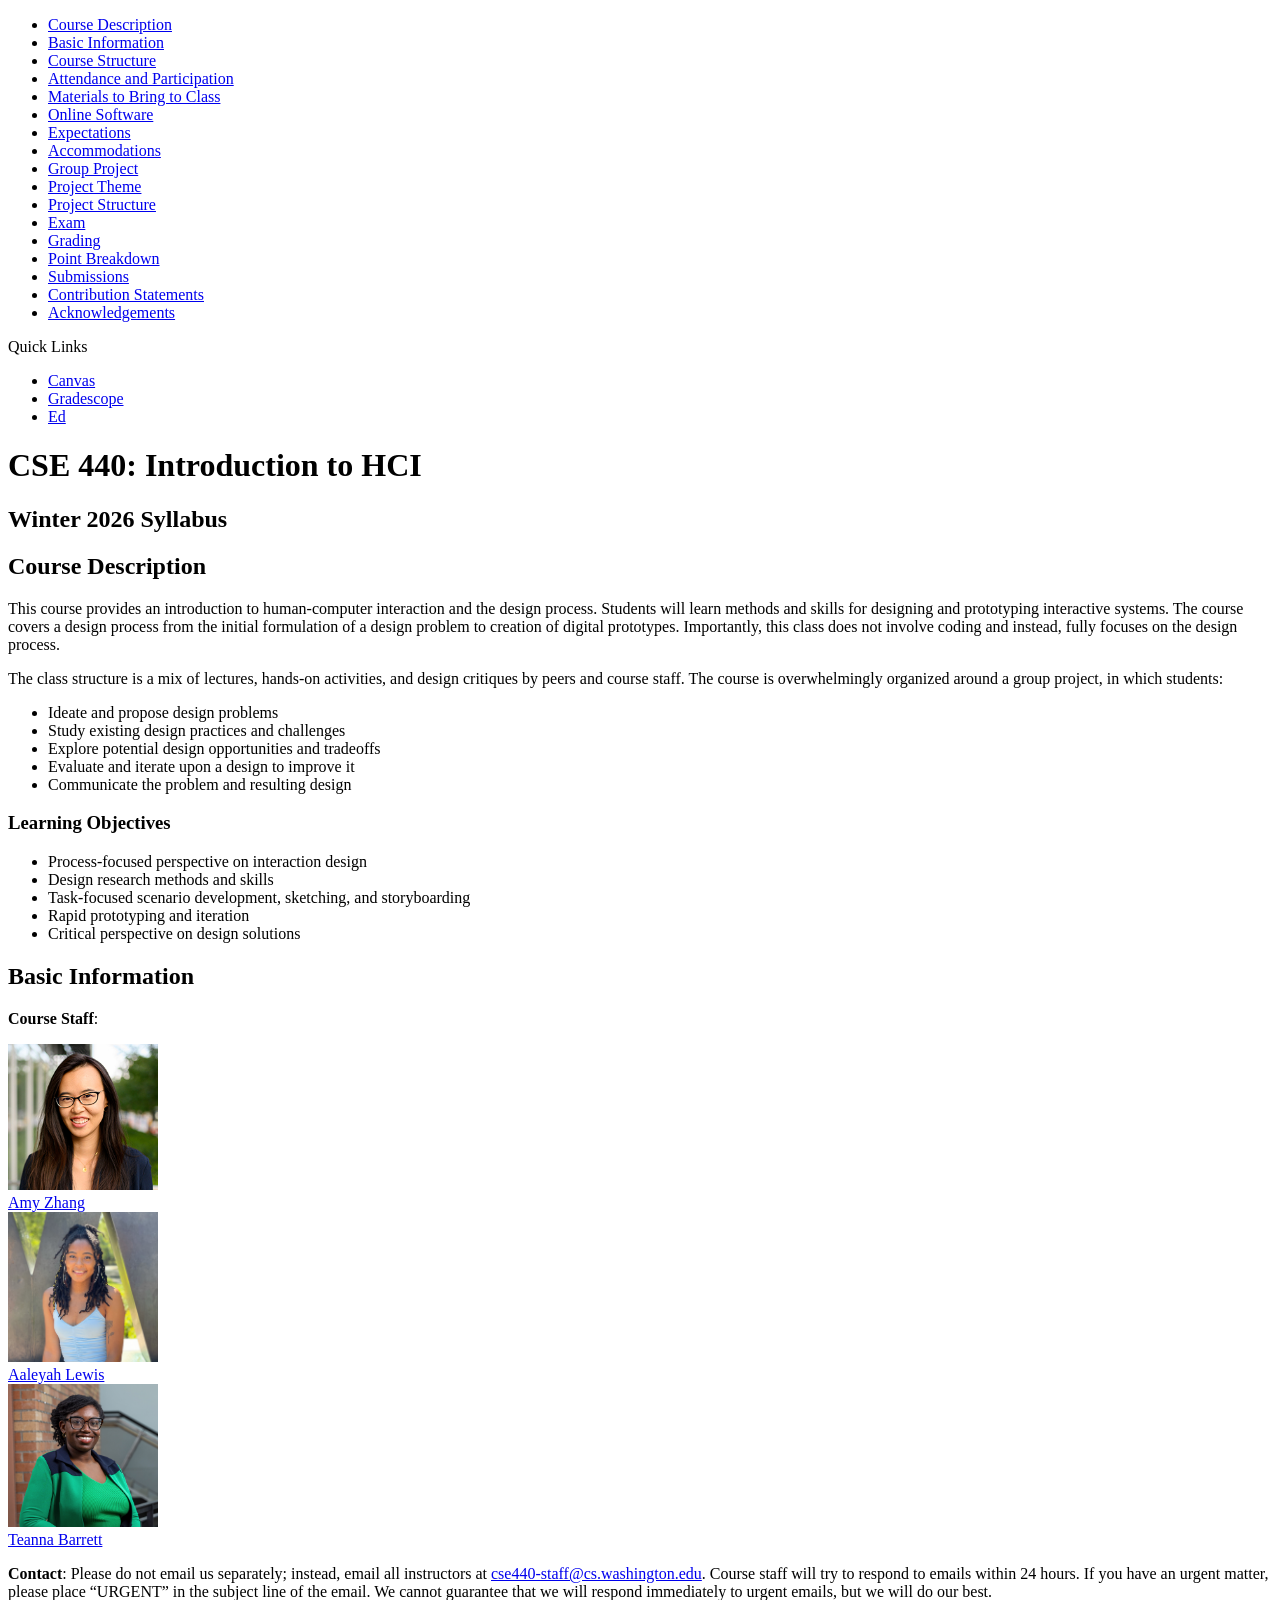
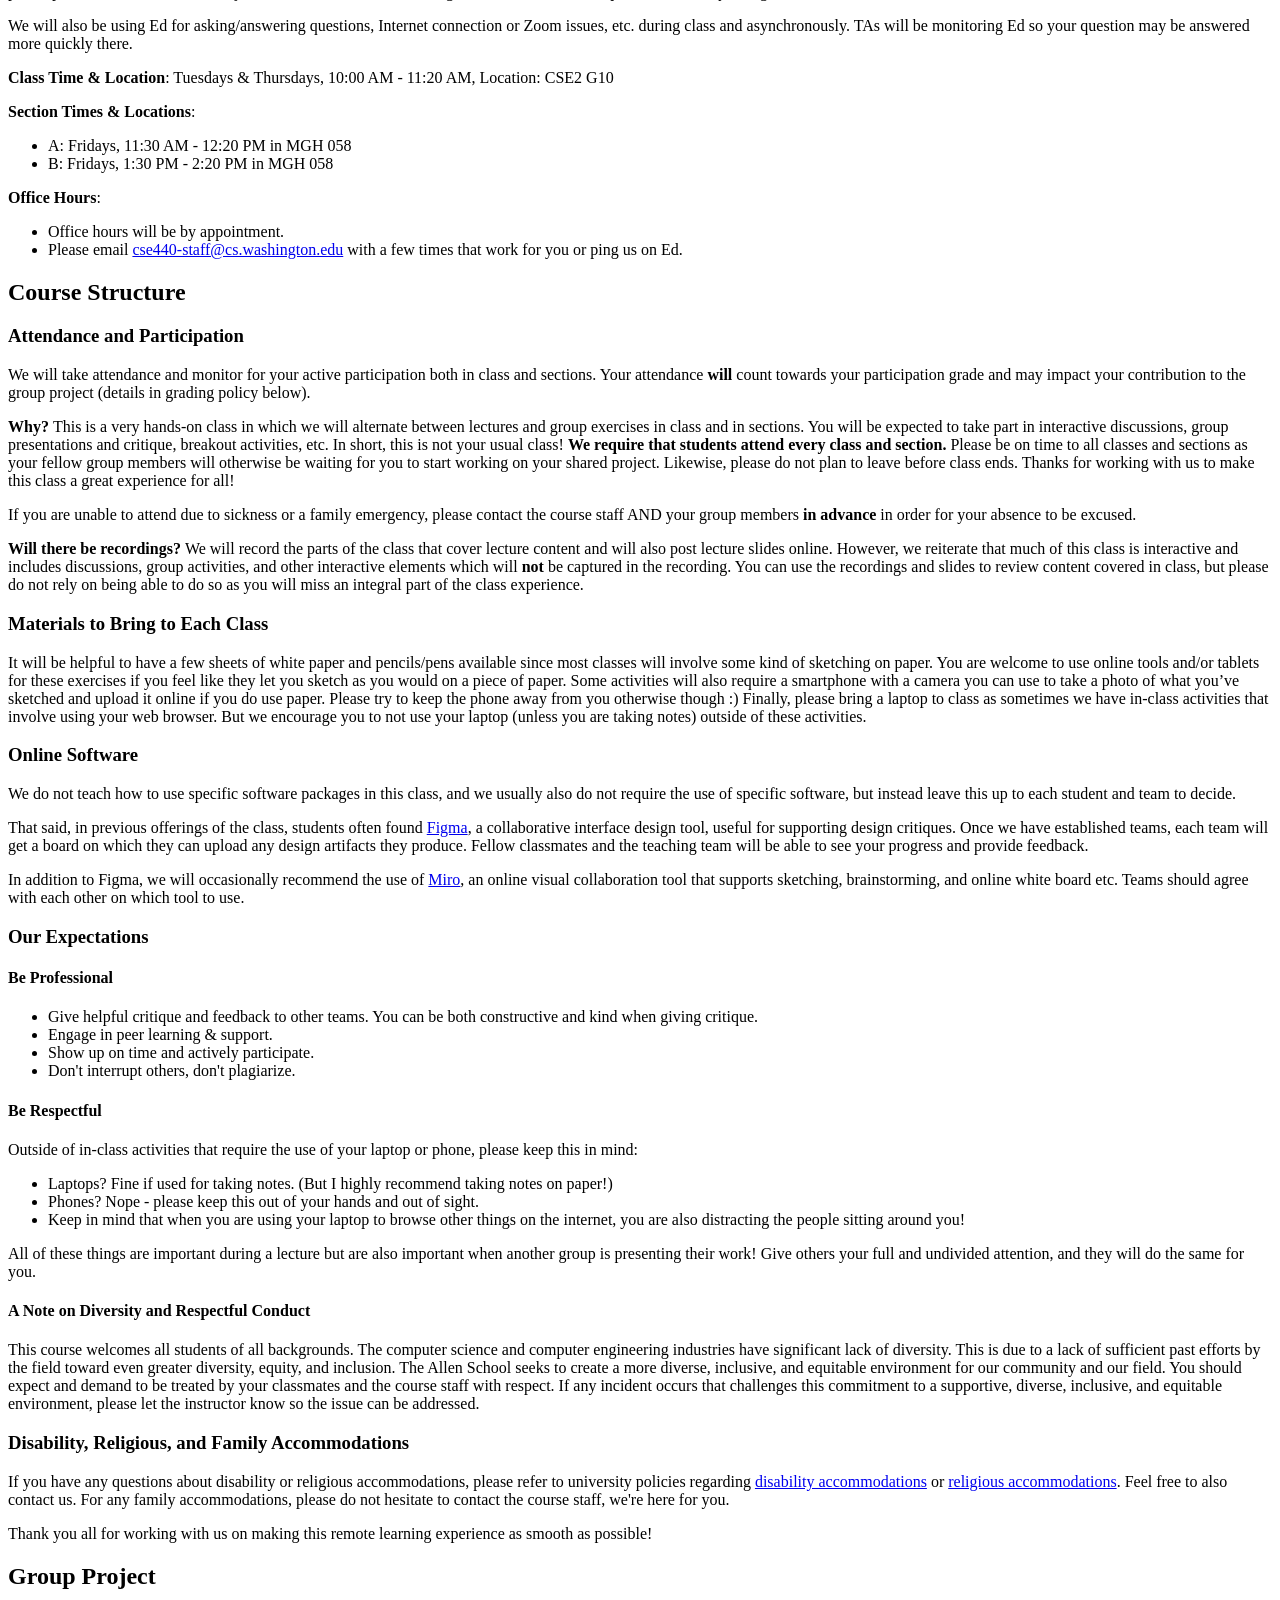
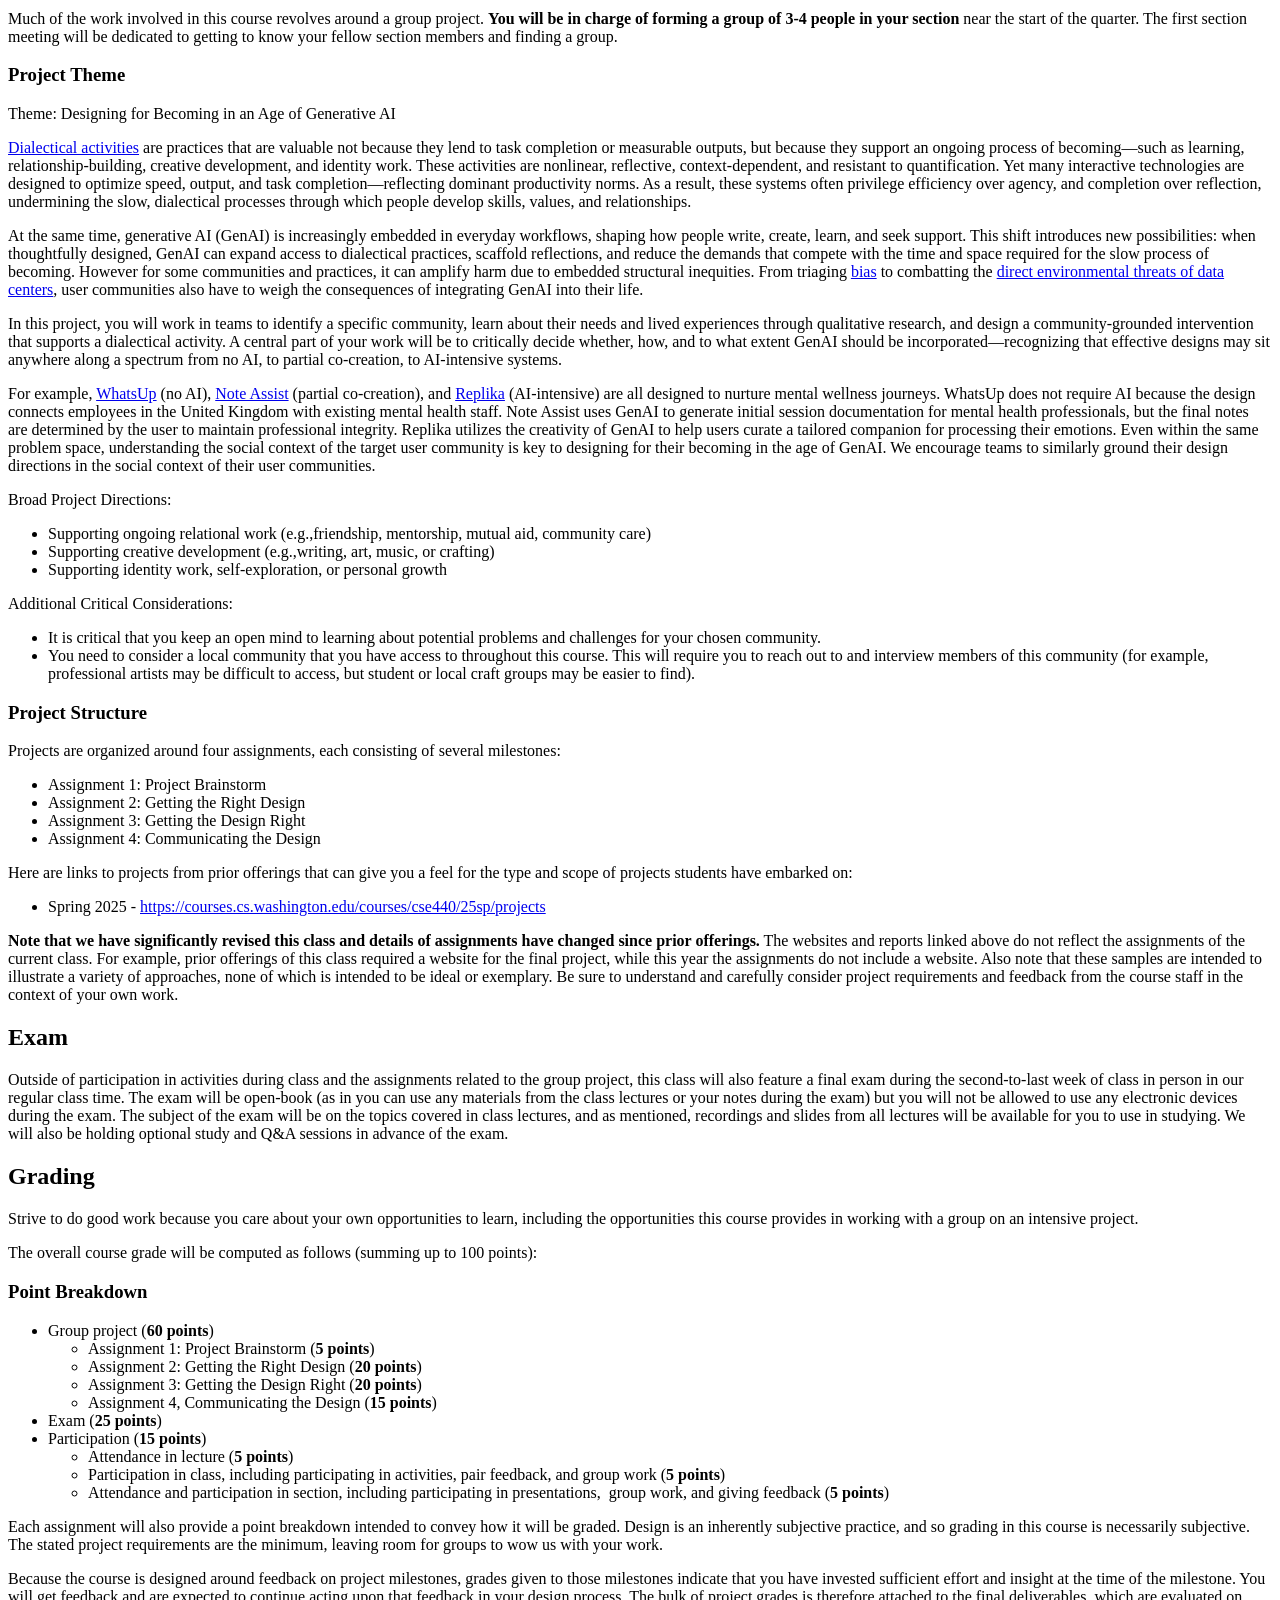
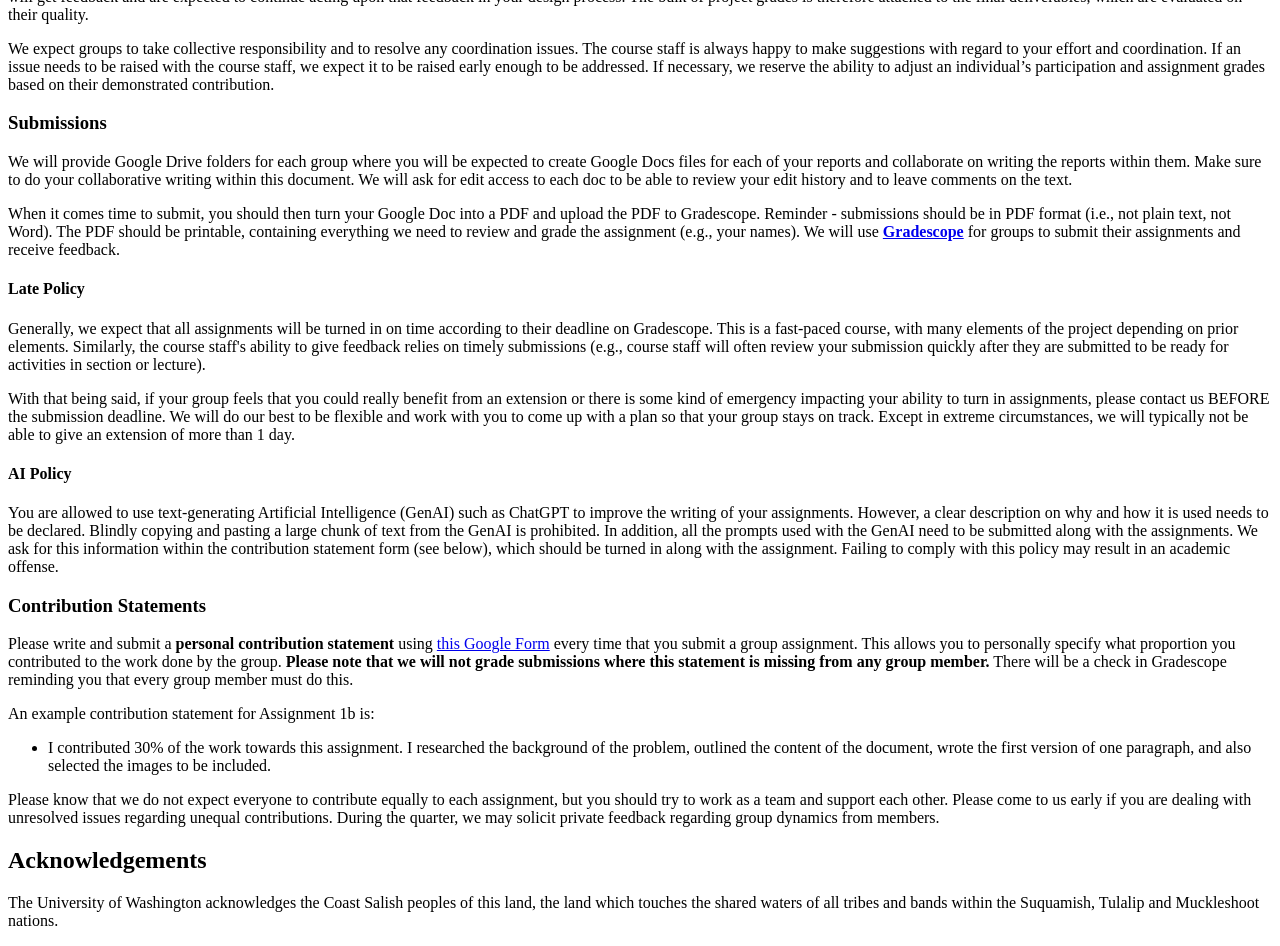
==== index.html @ e41605e0 "first commit" ====
<!DOCTYPE html>
<html>

  <head>
    <meta charset="utf-8">
    <meta http-equiv="X-UA-Compatible" content="IE=edge">
    <meta name="viewport" content="width=device-width, initial-scale=1">

    <title>CSE 440: Introduction to HCI</title>

    <link href='https://fonts.googleapis.com/css?family=Raleway:400,400italic,600' rel='stylesheet' type='text/css'>
    <link href='https://fonts.googleapis.com/css?family=Inconsolata:400,700' rel='stylesheet' type='text/css'>

    <!-- Include this script in order to dynamically load CSS and JS files -->
    <!-- Only edit if you want to change the paths to your JS/CSS sources -->
    <script>
      // Get the base path for the course web by extracting 'courses' + courseName + quarter
      var fullPathArray = window.location.pathname.split('/');
      var basePathArray = fullPathArray.slice(0,4);
      var basePath = basePathArray.join('/');

      // CSS files to load
      var cssSources = [
        '/site/css/bootstrap.min.css',
        '/site/css/main.css',
      ];

      // Javscript files to load
      var jsSources = [
        '/site/js/jquery.min.js',
        '/site/js/bootstrap.min.js',
        '/site/js/nav-bar.js',
        '/site/js/footer.js'
      ];

      // Include the script that will load the CSS & Javscript files
      document.write("<script src=\'" + basePath + "/site/js/load-sources.js\'><\/script>");
    </script>

  </head>

  <body>
    <header class="site-header">
      <!-- Javascript will load the navigation bar code here. -->
    </header>

    <div class="container">

      <!-- Use this navigation box as desired on some or all pages to provide navigation links
           in addition to the top menu. -->


      <!-- Begin home page content -->


     <div class="row">


     	<div class="col-md-2">
     		<nav class="navbar hidden-print hidden-sm hidden-xs sticky nav-sidebar" id="side-nav">
            <ul>
	            <li class="nav-item side-nav-0"><a class="nav-link" href="#description">
			        Course Description
			    </a></li><li class="nav-item side-nav-0"><a class="nav-link" href="#basic">
			        Basic Information
			    </a></li><li class="nav-item side-nav-0"><a class="nav-link" href="#structure">
			        Course Structure
			    </a></li><li class="nav-item side-nav-1"><a class="nav-link" href="#attendance">
			        Attendance and Participation
			    </a></li><li class="nav-item side-nav-1"><a class="nav-link" href="#materials">
			        Materials to Bring to Class
			    </a></li><li class="nav-item side-nav-1"><a class="nav-link" href="#software">
			        Online Software
			    </a></li><li class="nav-item side-nav-1"><a class="nav-link" href="#expectations">
					Expectations
			    </a></li><li class="nav-item side-nav-1"><a class="nav-link" href="#accommodations">
			        Accommodations
			    </a></li><li class="nav-item side-nav-0"><a class="nav-link" href="#project">
			        Group Project
			    </a></li><li class="nav-item side-nav-1"><a class="nav-link" href="#theme">
			        Project Theme
			    </a></li><li class="nav-item side-nav-1"><a class="nav-link" href="#projstructure">
			        Project Structure
			    </a></li><li class="nav-item side-nav-0"><a class="nav-link" href="#exam">
			        Exam
			    </a></li><li class="nav-item side-nav-0"><a class="nav-link" href="#grading">
			        Grading
			    </a></li><li class="nav-item side-nav-1"><a class="nav-link" href="#pointbreakdown">
			        Point Breakdown
			    </a></li><li class="nav-item side-nav-1"><a class="nav-link" href="#submissions">
			        Submissions
          </a></li><li class="nav-item side-nav-1"><a class="nav-link" href="#statements">
  		        Contribution Statements
			    </a></li><li class="nav-item side-nav-0"><a class="nav-link" href="#acknowledgements">
			        Acknowledgements
			    </a></li>

			    </ul>
        </nav>
     	</div>

     	<div class="content col col-md-9 col-md-offset-3">


     		<div class="nav-box">
        <p id="nb1-header" class="nav-box-header">Quick Links</p>
        <nav>
        <ul aria-labelledby="nb1-header">
          <li><a href="https://canvas.uw.edu/courses/1861856" target="_blank" rel="noopener">Canvas</a></li>
          <li><a href="https://www.gradescope.com/courses/1206586" target="_blank" rel="noopener">Gradescope</a></li>
          <li><a href="https://edstem.org/us/courses/90086/discussion" target="_blank" rel="noopener">Ed</a></li>
           </ul>
        </nav>
        <!-- <p id="nb2-header" class="nav-box-header">Communications</p>
        <nav>
        <ul aria-labelledby="nb2-header">
          <li><a href="">Link 3</a></li>
          <li><a href="">Link 4</a></li>
        </ul>
        </nav>
        <p id="nb3-header" class="nav-box-header">Resources</p>
        <nav>
        <ul aria-labelledby="nb3-header">
          <li><a href="">Link 5</a></li>
          <li><a href="">Link 6</a></li>
        </ul>
        </nav> -->
      </div>

     <h1>CSE 440: Introduction to HCI</h1>
     
     <h2>Winter 2026 Syllabus</h2>

      <div class="section" id="description" data-href="index.html#description" data-level="0" class="side-nav-header" style="border-top: 0px">
      	<h2>Course Description</h2>
      	<p>This course provides an introduction to human-computer interaction and the design process. Students will learn methods and skills for designing and prototyping interactive systems. The course covers a design process from the initial formulation of a design problem to creation of digital prototypes. Importantly, this class does not involve coding and instead, fully focuses on the design process.</p>
      	<p>The class structure is a mix of lectures, hands-on activities, and design critiques by peers and course staff. The course is overwhelmingly organized around a group project, in which students:</p>
      	<ul>
      	   <li>Ideate and propose design problems</li>
      	   <li>Study existing design practices and challenges</li>
      	   <li>Explore potential design opportunities and tradeoffs</li>
      	   <li>Evaluate and iterate upon a design to improve it</li>
      	   <li>Communicate the problem and resulting design</li>
      	</ul>
      	<h3>Learning Objectives</h3>
      	<ul>
      	   <li>Process-focused perspective on interaction design</li>
      	   <li>Design research methods and skills</li>
      	   <li>Task-focused scenario development, sketching, and storyboarding</li>
      	   <li>Rapid prototyping and iteration</li>
      	   <li>Critical perspective on design solutions</li>
      	</ul>
    	</div>

	<div class="section" id="basic" data-href="index.html#basic" data-level="0" class="side-nav-header">
	<h2>Basic Information</h2>

	<p><span style="font-weight: bold;">Course Staff</span>:</p>
	<div class="row">
		<div class="col-md-2">
			<a href="https://homes.cs.washington.edu/~axz" target="_blank" rel="noopener">
				<img src="img/az2.png" width=150><BR>
				Amy Zhang
			</a>
		</div>
		<div class="col-md-2">
			<a href="https://aaleyahlewis.github.io/" target="_blank" rel="noopener">
				<img src="img/AL.jpg" width=150><BR>
				Aaleyah Lewis</a>
		</div>
		<div class="col-md-2">
			<a href="https://tbarrett553.github.io/acad_web/" target="_blank" rel="noopener">
				<img src="img/teanna.png" width=150><BR>
				Teanna Barrett</a>
		</div>
	</div>

	<p><span style="font-weight: bold;">Contact</span>: Please do not email us separately; instead, email all instructors at <a href="mailto:cse440-staff@cs.washington.edu">cse440-staff@cs.washington.edu</a>. Course staff will try to respond to emails within 24 hours. If you have an urgent matter, please place &ldquo;URGENT&rdquo; in the subject line of the email. We cannot guarantee that we will respond immediately to urgent emails, but we will do our best.&nbsp;</p>
	<p>We will also be using Ed for asking/answering questions, Internet connection or Zoom issues, etc. during class and asynchronously. TAs will be monitoring Ed so your question may be answered more quickly there.</p>
	<p><span style="font-weight: bold;">Class Time &amp; Location</span>: Tuesdays &amp; Thursdays, 10:00 AM - 11:20 AM, Location: CSE2 G10</p>
	<p><span style="font-weight: bold;">Section Times &amp; Locations</span>:</p>
	<ul>
	   <li>A: Fridays, 11:30 AM - 12:20 PM in MGH 058</li>
	   <li>B: Fridays, 1:30 PM - 2:20 PM in MGH 058</li>
	</ul>
	<p><span style="font-weight: bold;">Office Hours</span>:</p>
	<ul>
	   <!-- <li>Amy, Tuesdays 3:00 PM - 4:00 PM.</li> -->
	   	<!-- <ul>
			<li>Location is CSE2-202</li>
			<li>I will also have my personal Zoom link open if you prefer to join remotely (see link in Canvas syllabus)</li>
			<li>Additional times available by appointment -- email me</li>
		</ul> -->
	   <li>Office hours will be by appointment.</li>
	   <li>Please email <a href="mailto:cse440-staff@cs.washington.edu">cse440-staff@cs.washington.edu</a> with a few times that work for you or ping us on Ed.&nbsp;</li>
	   <!-- <li>Scheduled office hours require that you email at least 1 day beforehand. If nobody has emailed regarding an office hour, course staff will not be available.</li> -->
	</ul>
	</div>

	<div class="section" id="structure"  data-href="index.html#structure" data-level="0" class="side-nav-header">
	<h2>Course Structure</h2>
	<div class="subsection" id="attendance"  data-href="index.html#attendance" data-level="1" class="side-nav-header">
	<h3>Attendance and Participation</h3>
	<p>We will take attendance and monitor for your active participation both in class and sections. Your attendance <span style="font-weight: bold;">will </span>count towards your participation grade and may impact your contribution to the group project (details in grading policy below). 
	<p><span style="font-weight: bold;">Why? </span>This is a very hands-on class in which we will alternate between lectures and group exercises in class and in sections. You will be expected to take part in interactive discussions, group presentations and critique, breakout activities, etc. 
		In short, this is not your usual class! <span style="font-weight: bold;">
			We require that students attend every class and section.</span> 
			Please be on time to all classes and sections as your fellow group members will otherwise be waiting for you to start working on your shared project. Likewise, please do not plan to leave before class ends. Thanks for working with us to make this class a great experience for all!</p>
			<p>
				If you are unable to attend due to sickness or a family emergency, please contact the course staff AND your group members <span style="font-weight: bold;">in advance</span> in order for your absence to be excused. 
			</p>
	<!-- <h4>Update for pandemic times</h4> -->
	<!-- <P>
		<span style="font-weight: bold;">Will there be remote attendance?</span>
	</P>
	<P>
		<b>Expect to attend every class in person.</b> However, since we are still in a pandemic, there may be reasons why you may not feel comfortable coming to class in person. If you are feeling any symptoms or you need to quarantine after an exposure, but you are otherwise able to attend the class synchronously, please reach out to the staff to receive permission to participate remotely for that period of time. If you are unsure about whether you should come in or not, definitely reach out to us to ask! We will do our best to be accommodating.
	</P>
	<P>
		For only those folks who do get permission, we will have a live Zoom meeting where you can join from a remote location. From the Zoom meeting you will be able to listen to the lecture and participate in any in-class activities on your own. You can also ask questions via the Zoom chat, and a TA will be monitoring and can respond to you in chat but you will not be able to use your microphone to speak up, and the instructor will not be able to monitor anything happening in Zoom. Once any group activities begin, the Zoom meeting will end, and you can join your group’s activities via a video call with one of your group members. Zoom links for all lectures can be found in Canvas in the Zoom tab. 
		<span style="font-weight: bold;">Remember that this option is only for people who have received permission from the staff to attend remotely for a designated period of time due to an issue related to the pandemic. If you have not gotten permission to participate remotely, any attendance and participation in Zoom will not count towards your participation grade.
		</span>
	</P> -->
	<p><span style="font-weight: bold;">Will there be recordings? </span>
		We will record the parts of the class that cover lecture content and will also post lecture slides online. However, we reiterate that much of this class is interactive and includes discussions, group activities, and other interactive elements which will <span style="font-weight: bold;">not </span>be captured in the recording. You can use the recordings and slides to review content covered in class, but please do not rely on being able to do so as you will miss an integral part of the class experience.</p>
	</div>

	<div class="subsection"  id="materials"  data-href="index.html#materials" data-level="1" class="side-nav-header">
	<h3>Materials to Bring to Each Class</h3>
	<p>
		It will be helpful to have a few sheets of white paper and pencils/pens available since most classes will involve some kind of sketching on paper. You are welcome to use online tools and/or tablets for these exercises if you feel like they let you sketch as you would on a piece of paper. Some activities will also require a smartphone with a camera you can use to take a photo of what you’ve sketched and upload it online if you do use paper. Please try to keep the phone away from you otherwise though :) Finally, please bring a laptop to class as sometimes we have in-class activities that involve using your web browser. But we encourage you to not use your laptop (unless you are taking notes) outside of these activities.
		</p>
	</div>

	<div class="subsection" id="software"  data-href="index.html#software" data-level="1" class="side-nav-header">
	<h3 >Online Software</h3>
	<p>We do not teach how to use specific software packages in this class, and we usually also do not require the use of specific software, but instead leave this up to each student and team to decide.&nbsp;</p>
	<p>That said, in previous offerings of the class, students often found <a href="https://www.figma.com/" target="_blank" rel="noopener">Figma</a>, a collaborative interface design tool, useful for supporting design critiques. Once we have established teams, each team will get a board on which they can upload any design artifacts they produce. Fellow classmates and the teaching team will be able to see your progress and provide feedback.</p>
	<p>In addition to Figma, we will occasionally recommend the use of <a href="https://miro.com/" target="_blank" rel="noopener">Miro</a>, an online visual collaboration tool that supports sketching, brainstorming, and online white board etc. Teams should agree with each other on which tool to use.&nbsp;</p>
	</div>

	<div class="subsection" id="expectations"  data-href="index.html#expectations" data-level="1" class="side-nav-header">
	<h3 >Our Expectations</h3>
	<h4>Be Professional</h4>
	<ul>
	   <li>Give helpful critique and feedback to other teams. You can be both constructive and kind when giving critique.</li>
	   <li>Engage in peer learning &amp; support.</li>
	   <li>Show up on time and actively participate.</li>
	   <li>Don't interrupt others, don't plagiarize.</li>
	</ul>
	<h4>Be Respectful</h4>
	<p>Outside of in-class activities that require the use of your laptop or phone, please keep this in mind:</p>
	<ul>
	   <li>Laptops? Fine if used for taking notes. (But I highly recommend taking notes on paper!)</li>
	   <li>Phones? Nope - please keep this out of your hands and out of sight.</li>
	   <li>Keep in mind that when you are using your laptop to browse other things on the internet, you are also distracting the people sitting around you!</li>
	</ul>
	<p>All of these things are important during a lecture but are also important when another group is presenting their work! Give others your full and undivided attention, and they will do the same for you.</p>

	<h4>A Note on Diversity and Respectful Conduct</h4>
	<p>This course welcomes all students of all backgrounds. The computer science and computer engineering industries have significant lack of diversity. This is due to a lack of sufficient past efforts by the field toward even greater diversity, equity, and inclusion. The Allen School seeks to create a more diverse, inclusive, and equitable environment for our community and our field. You should expect and demand to be treated by your classmates and the course staff with respect. If any incident occurs that challenges this commitment to a supportive, diverse, inclusive, and equitable environment, please let the instructor know so the issue can be addressed.</p>
	</div>

	<div class="subsection" id="accommodations"  data-href="index.html#accommodations" data-level="1" class="side-nav-header">
	<h3 >Disability, Religious, and Family Accommodations</h3>
	<p>If you have any questions about disability or religious accommodations, please refer to university policies regarding <a href="http://depts.washington.edu/uwdrs/current-students/accommodations/" target="_blank" rel="noopener">disability accommodations</a> or <a href="https://registrar.washington.edu/staffandfaculty/religious-accommodations-polic/" target="_blank" rel="noopener"> religious accommodations</a>. Feel free to also contact us. For any family accommodations, please do not hesitate to contact the course staff, we're here for you.&nbsp;</p>
	<p>Thank you all for working with us on making this remote learning experience as smooth as possible!&nbsp;</p>
	</div>
	</div>

	<div class="section" id="project"  data-href="index.html#project" data-level="0" class="side-nav-header">
	<h2 >Group Project</h2>
	<p>Much of the work involved in this course revolves around a group project. 
		<b>You will be in charge of forming a group of 3-4 people in your section</b> near the start of the quarter. The first section meeting will be dedicated to getting to know your fellow section members and finding a group.
	</p>
	
	<div class="subsection" id="theme"  data-href="index.html#theme" data-level="1" class="side-nav-header">
	<h3 >Project Theme</h3>
	<p>
        Theme: Designing for Becoming in an Age of Generative AI
      </p>
      <p>
        <a href="https://dl.acm.org/doi/pdf/10.1145/3613904.3641945" target="_blank">Dialectical activities</a> are practices that are valuable not because they lend to task completion or measurable outputs, but because they support an ongoing process of becoming—such as learning, relationship-building, creative development, and identity work. These activities are nonlinear, reflective, context-dependent, and resistant to quantification. Yet many interactive technologies are designed to optimize speed, output, and task completion—reflecting dominant productivity norms. As a result, these systems often privilege efficiency over agency, and completion over reflection, undermining the slow, dialectical processes through which people develop skills, values, and relationships.
      </p>
      <p>
        At the same time, generative AI (GenAI) is increasingly embedded in everyday workflows, shaping how people write, create, learn, and seek support. This shift introduces new possibilities: when thoughtfully designed, GenAI can expand access to dialectical practices, scaffold reflections, and reduce the demands that compete with the time and space required for the slow process of becoming. However for some communities and practices, it can amplify harm due to embedded structural inequities. From triaging <a href="https://academic.oup.com/edited-volume/59762/chapter-abstract/511416518?redirectedFrom=fulltext&login=false" target="_blank">bias</a> to combatting the <a href="https://truthout.org/articles/big-tech-data-centers-compound-decades-of-environmental-racism-in-the-south/" target="_blank">direct environmental threats of data centers</a>, user communities also have to weigh the consequences of integrating GenAI into their life.
      </p>

	  <P>
		In this project, you will work in teams to identify a specific community, learn about their needs and lived experiences through qualitative research, and design a community-grounded intervention that supports a dialectical activity. A central part of your work will be to critically decide whether, how, and to what extent GenAI should be incorporated—recognizing that effective designs may sit anywhere along a spectrum from no AI, to partial co-creation, to AI-intensive systems. 
	  </P>
	  <p>
	  	For example, <a href="https://www.thewhatsupapp.co.uk/" target="_blank">WhatsUp</a> (no AI), <a href="https://helloalma.com/for-providers/resources/note-assist/" target="_blank">Note Assist</a> (partial co-creation), and <a href="https://replika.com/" target="_blank">Replika</a> (AI-intensive) are all designed to nurture mental wellness journeys. WhatsUp does not require AI because the design connects employees in the United Kingdom with existing mental health staff. Note Assist uses GenAI to generate initial session documentation for mental health professionals, but the final notes are determined by the user to maintain professional integrity. Replika utilizes the creativity of GenAI to help users curate a tailored companion for processing their emotions. Even within the same problem space, understanding the social context of the target user community is key to designing for their becoming in the age of GenAI. We encourage teams to similarly ground their design directions in the social context of their user communities.
	  </p>

	  <p>Broad Project Directions: </p>
	  <ul>
		<li>Supporting ongoing relational work (e.g.,friendship, mentorship, mutual aid, community care)</li>
		<li>Supporting creative development (e.g.,writing, art, music, or crafting)</li>
		<li>Supporting identity work, self-exploration, or personal growth</li>
	  </ul>
	
	  <p>Additional Critical Considerations: </p>
	  <ul>
		<li>It is critical that you keep an open mind to learning about potential problems and challenges for your chosen community.</li>
		<li>You need to consider a local community that you have access to throughout this course. This will require you to reach out to and interview members of this community (for example, professional artists may be difficult to access, but student or local craft groups may be easier to find).</li>
	  </ul>
		
	<div class="subsection"  id="projstructure"  data-href="index.html#projstructure" data-level="1" class="side-nav-header">
	<h3>Project Structure</h3>
	<p>Projects are organized around four assignments, each consisting of several milestones:</p>
	<ul>
	   <li>Assignment 1: Project Brainstorm</li>
	   <li>Assignment 2: Getting the Right Design</li>
	   <li>Assignment 3: Getting the Design Right</li>
	   <li>Assignment 4: Communicating the Design</li>
	</ul>
	<p>Here are links to projects from prior offerings that can give you a feel for the type and scope of projects students have embarked on:</p>
	<ul>
		<li>Spring 2025 - <a href="https://courses.cs.washington.edu/courses/cse440/25sp/projects/" target="_blank" rel="noopener">https://courses.cs.washington.edu/courses/cse440/25sp/projects</a></li>
		<!--<li>Winter 2023 - <a href="https://courses.cs.washington.edu/courses/cse440/23wi/projects" target="_blank" rel="noopener">https://courses.cs.washington.edu/courses/cse440/23wi/projects</a></li>
		<li>Autumn 2022 - <a href="https://courses.cs.washington.edu/courses/cse440/22au/projects" target="_blank" rel="noopener">https://courses.cs.washington.edu/courses/cse440/22au/projects</a></li>
		<li>Spring 2022 - <a href="https://courses.cs.washington.edu/courses/cse440/22sp/projects" target="_blank" rel="noopener">https://courses.cs.washington.edu/courses/cse440/22sp/projects</a></li>
		<li>Autumn 2021 - <a href="https://courses.cs.washington.edu/courses/cse440/21au/projects" target="_blank" rel="noopener">https://courses.cs.washington.edu/courses/cse440/21au/projects</a></li>
	   <li>Winter 2021 - <a href="https://courses.cs.washington.edu/courses/cse440/21wi/projects" target="_blank" rel="noopener">https://courses.cs.washington.edu/courses/cse440/21wi/projects</a></li>
	  <li>Winter 2020 - <a href="https://courses.cs.washington.edu/courses/cse440/20wi/projects" target="_blank" rel="noopener">https://courses.cs.washington.edu/courses/cse440/20wi/projects</a></li>
	   <li>Spring 2019 - <a href="https://courses.cs.washington.edu/courses/cse440/19sp/projects.html" target="_blank" rel="noopener">https://courses.cs.washington.edu/courses/cse440/19sp/projects.html</a></li>
	   <li>Spring 2017 - <a href="https://courses.cs.washington.edu/courses/cse440/17sp/projects.html" target="_blank" rel="noopener">https://courses.cs.washington.edu/courses/cse440/17sp/projects.html</a></li> -->
	</ul>
	<p><span style="font-weight: bold;">Note that we have significantly revised this class and details of assignments have changed since prior offerings.</span> The websites and reports linked above do not reflect the assignments of the current class. For example, prior offerings of this class required a website for the final project, while this year the assignments do not include a website. Also note that these samples are intended to illustrate a variety of approaches, none of which is intended to be ideal or exemplary. Be sure to understand and carefully consider project requirements and feedback from the course staff in the context of your own work.</p>
	</div>
	</div>
	
	<div class="section" id="exam"  data-href="index.html#exam" data-level="0" class="side-nav-header">
	<h2 >Exam</h2>
	<p>
		Outside of participation in activities during class and the assignments related to the group project, this class will also feature a final exam during the second-to-last week of class in person in our regular class time. The exam will be open-book (as in you can use any materials from the class lectures or your notes during the exam) but you will not be allowed to use any electronic devices during the exam. The subject of the exam will be on the topics covered in class lectures, and as mentioned, recordings and slides from all lectures will be available for you to use in studying. We will also be holding optional study and Q&A sessions in advance of the exam.
		
		</P>
		
		</div>
	
	
	<div class="section" id="grading"  data-href="index.html#grading" data-level="0" class="side-nav-header">
	<h2 >Grading</h2>
	<p>Strive to do good work because you care about your own opportunities to learn, including the opportunities this course provides in working with a group on an intensive project.</p>
	<p>The overall course grade will be computed as follows (summing up to 100 points):</p>

	<div class="subsection" id="pointbreakdown"  data-href="index.html#pointbreakdown" data-level="1" class="side-nav-header">
	<h3 >Point Breakdown</h3>
	<ul>
	   <li>Group project (<span style="font-weight: bold;">60 points</span>)</li>
	   <ul>
	      <li>Assignment 1: Project Brainstorm (<span style="font-weight: bold;">5 points</span>)</li>
	      <li>Assignment 2: Getting the Right Design (<span style="font-weight: bold;">20 points</span>)</li>
	      <li>Assignment 3: Getting the Design Right (<span style="font-weight: bold;">20 points</span>)</li>
	      <li>Assignment 4, Communicating the Design (<span style="font-weight: bold;">15 points</span>)</li>
	   </ul>
	   <li>Exam (<span style="font-weight: bold;">25 points</span>)</li>
	   <li>Participation (<span style="font-weight: bold;">15 points</span>)</li>
	   <ul>
	      <li>Attendance in lecture (<span style="font-weight: bold;">5 points</span>)</li>
	      <li>Participation in class, including participating in activities, pair feedback, and group work (<span style="font-weight: bold;">5 points</span>)</li>
	      <li>Attendance and participation in section, including participating in presentations,&nbsp; group work, and giving feedback (<span style="font-weight: bold;">5 points</span>)</li>
	   </ul>
	</ul>
	<p>Each assignment will also provide a point breakdown intended to convey how it will be graded. Design is an inherently subjective practice, and so grading in this course is necessarily subjective. The stated project requirements are the minimum, leaving room for groups to wow us with your work.</p>
	<p>Because the course is designed around feedback on project milestones, grades given to those milestones indicate that you have invested sufficient effort and insight at the time of the milestone. You will get feedback and are expected to continue acting upon that feedback in your design process. The bulk of project grades is therefore attached to the final deliverables, which are evaluated on their quality.</p>
	<p>We expect groups to take collective responsibility and to resolve any coordination issues. The course staff is always happy to make suggestions with regard to your effort and coordination. If an issue needs to be raised with the course staff, we expect it to be raised early enough to be addressed. If necessary, we reserve the ability to adjust an individual&rsquo;s participation and assignment grades based on their demonstrated contribution.</p>

	<div class="subsection" id="submissions"  data-href="index.html#submissions" data-level="1" class="side-nav-header">
	<h3 >Submissions</h3>

		<P> We will provide Google Drive folders for each group where you will be expected to create Google Docs files for each of your reports and collaborate on writing the reports within them. Make sure to do your collaborative writing within this document. We will ask for edit access to each doc to be able to review your edit history and to leave comments on the text.</P>
	<p>When it comes time to submit, you should then turn your Google Doc into a PDF and upload the PDF to Gradescope. Reminder - submissions should be in PDF format (i.e., not plain text, not Word). The PDF should be printable, containing everything we need to review and grade the assignment (e.g., your names). We will use <a href="https://www.gradescope.com/courses/1206586" target="_blank" rel="noopener"><span style="font-weight: bold;">Gradescope</span></a> for groups to submit their assignments and receive feedback.&nbsp;</p>
	
	<h4>Late Policy</h4>
	<P>
		Generally, we expect that all assignments will be turned in on time according to their deadline on Gradescope. This is a fast-paced course, with many elements of the project depending on prior elements. Similarly, the course staff's ability to give feedback relies on timely submissions (e.g., course staff will often review your submission quickly after they are submitted to be ready for activities in section or lecture).
	</P>
	<P>
		With that being said, if your group feels that you could really benefit from an extension or there is some kind of emergency impacting your ability to turn in assignments, please contact us BEFORE the submission deadline. We will do our best to be flexible and work with you to come up with a plan so that your group stays on track. Except in extreme circumstances, we will typically not be able to give an extension of more than 1 day.
	</p>
	</div>
	<h4>AI Policy</h4>
		<P>
			You are allowed to use text-generating Artificial Intelligence (GenAI) such as ChatGPT to improve the writing of your assignments. However, a clear description on why and how it is used needs to be declared. Blindly copying and pasting a large chunk of text from the GenAI is prohibited. In addition, all the prompts used with the GenAI need to be submitted along with the assignments. We ask for this information within the contribution statement form (see below), which should be turned in along with the assignment. Failing to comply with this policy may result in an academic offense. 
		</P>
	
  <div class="subsection" id="statements"  data-href="index.html#statements" data-level="1" class="side-nav-header">
  <h3 >Contribution Statements</h3>
	
	<P>
	Please write and submit a <b>personal contribution statement</b> using <a href="https://docs.google.com/forms/d/e/1FAIpQLSc3450Y1HNl81QUPgl5lJuwTgveJ8yhrMcNnHlGFKrP9Cb1HA/viewform?usp=header" target="_blank">this Google Form</a> every time that you 
	submit a group assignment. This allows you to personally specify what proportion you contributed to the work done by the group. 
	<b>Please note that we will not grade submissions where this statement is missing from any group member.</b> There will be a check in Gradescope reminding you that every group member must do this.
</p>
	<P>
An example contribution statement for Assignment 1b is:
	<ul><li>
I contributed 30% of the work towards this assignment. I researched the background of the problem, outlined the content of the document, wrote the first version of one paragraph, and also selected the images to be included.
</li></ul>
</P>
<P>
Please know that we do not expect everyone to contribute equally to each assignment, but you should try to work as a team and support each other. Please come to us early if you are dealing with unresolved issues regarding unequal contributions. During the quarter, we may solicit private feedback regarding group dynamics from members.
</P>
  </div>
	    </div>

	<div class="section" id="acknowledgements"  data-href="index.html#acknowledgements" data-level="0" class="side-nav-header">
	<h2 >Acknowledgements</h2>

	<p>The University of Washington acknowledges the Coast Salish peoples of this land, the land which touches the shared waters of all tribes and bands within the Suquamish, Tulalip and Muckleshoot nations.</p>
	</div>

	      </div>
	</div>
      <!-- End home page content -->

    </div>

    <footer class="site-footer">
        <!-- Javascript will load the footer code here. -->
    </footer>

  </body>

</html>
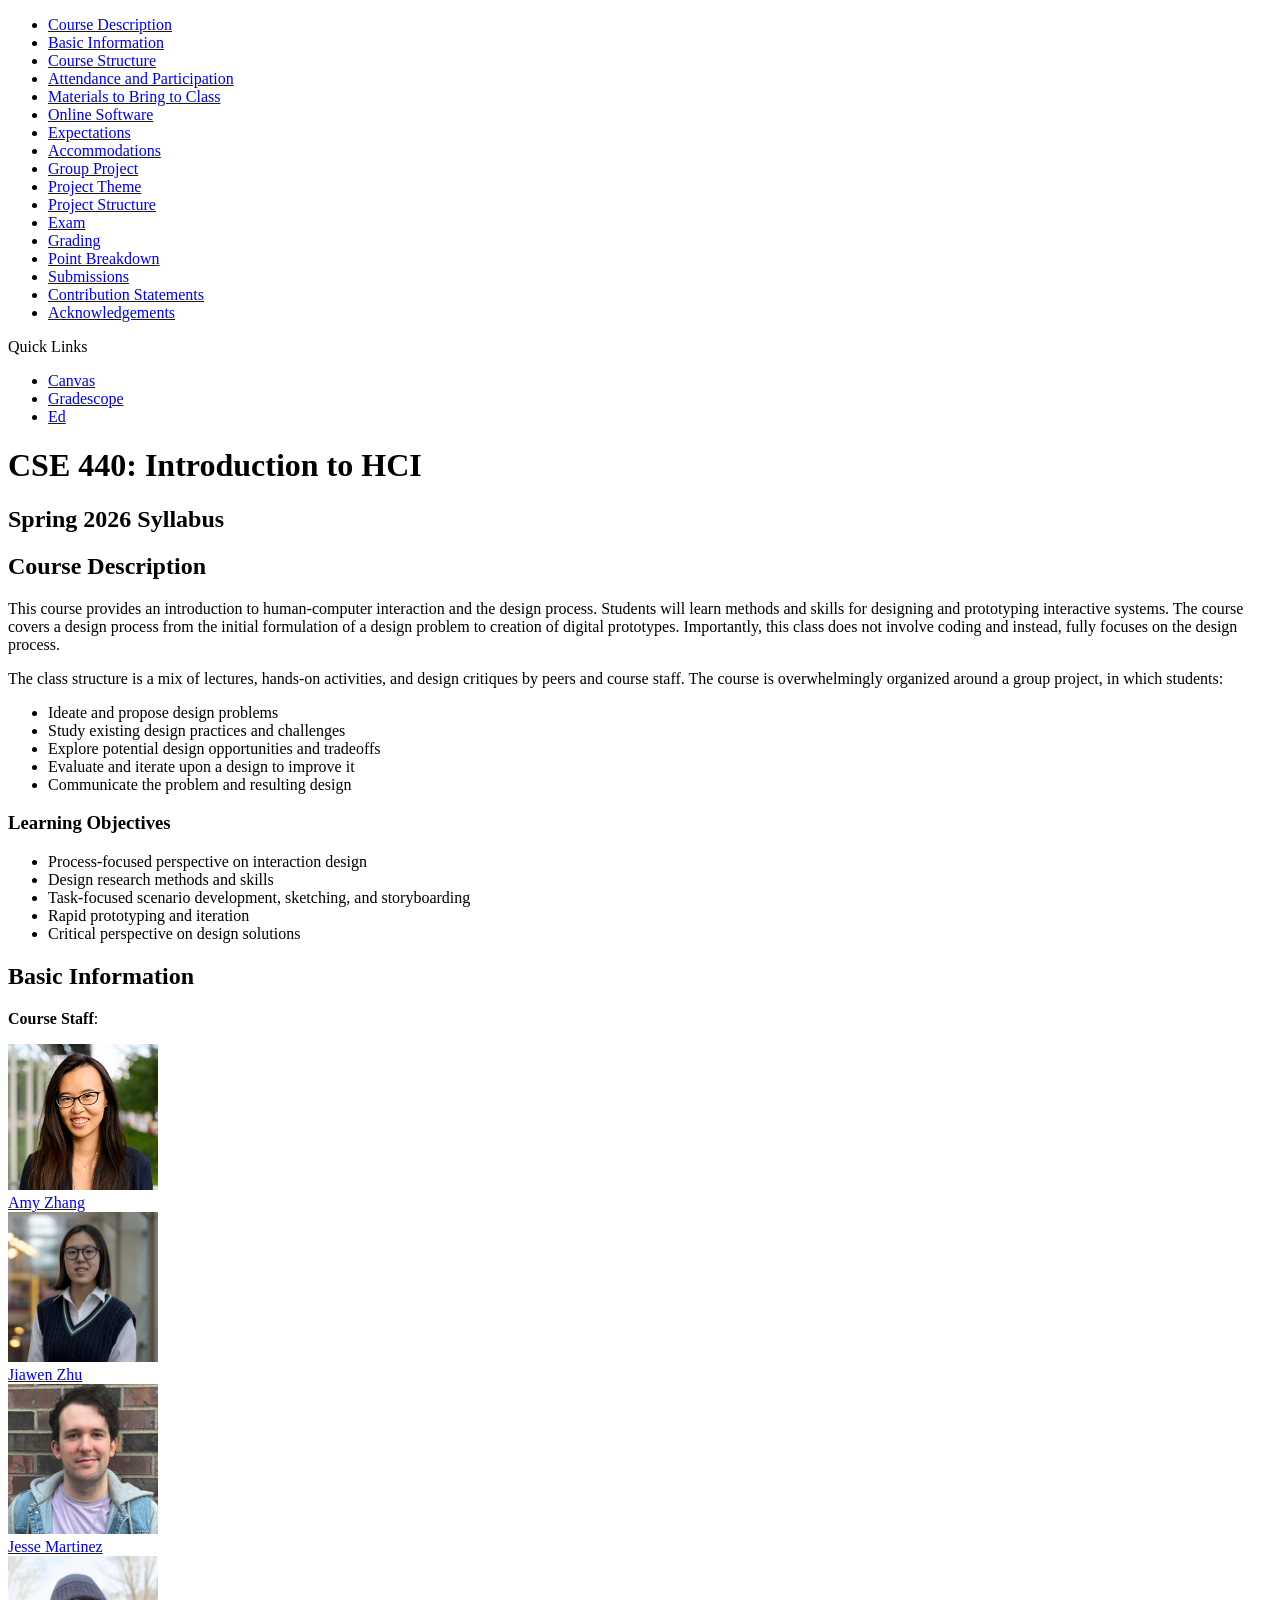
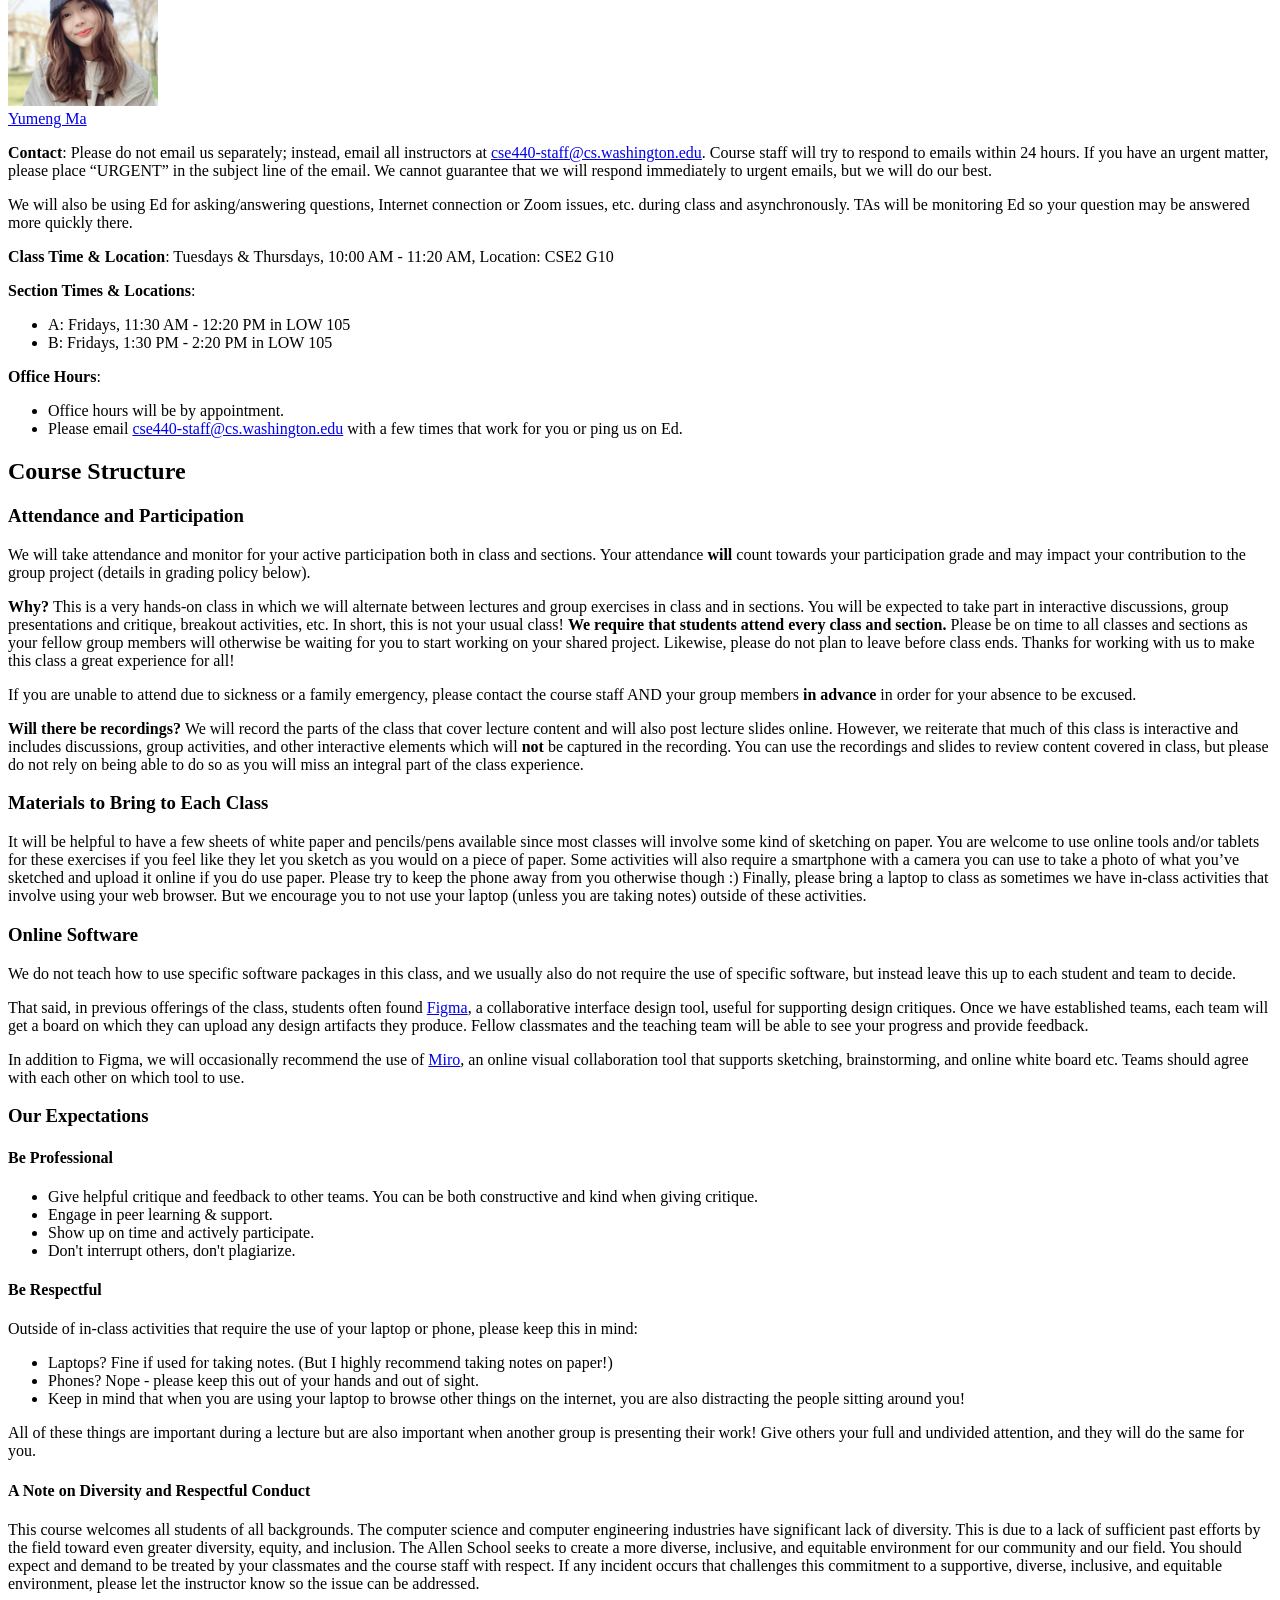
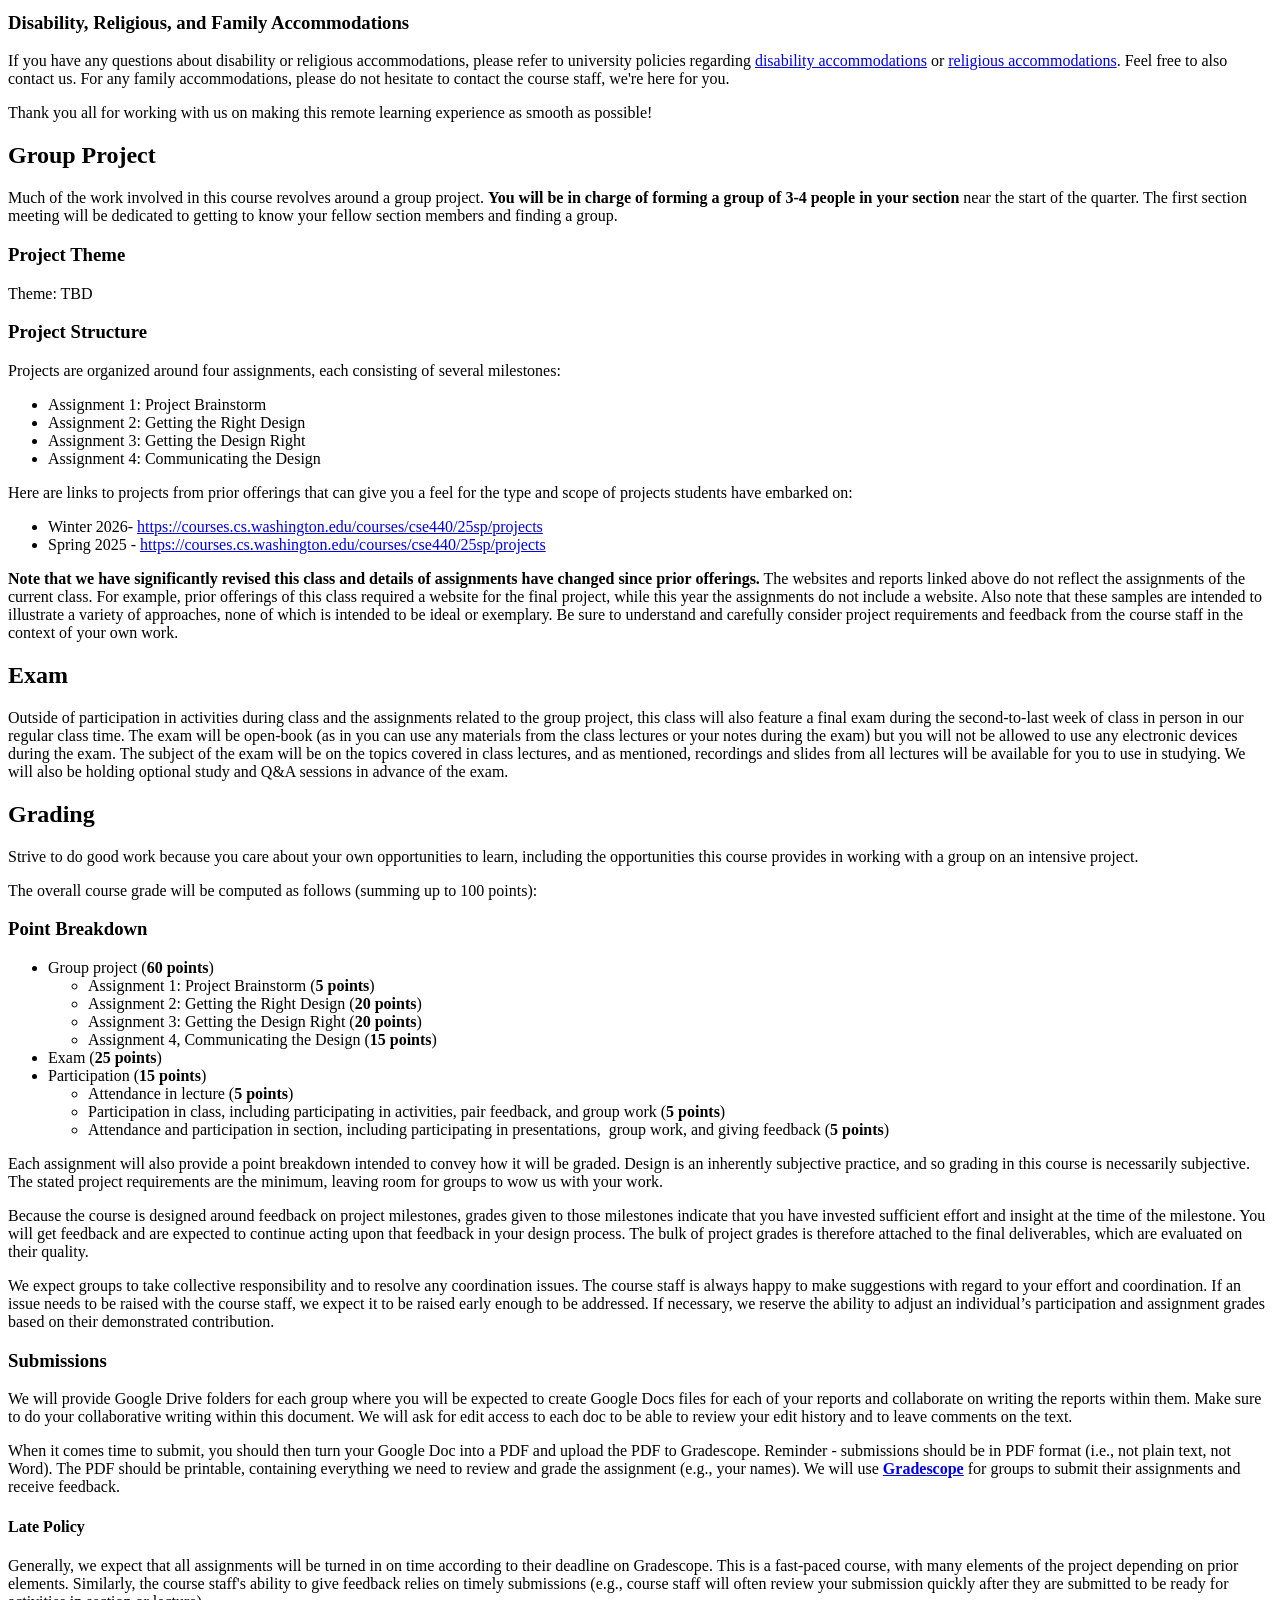
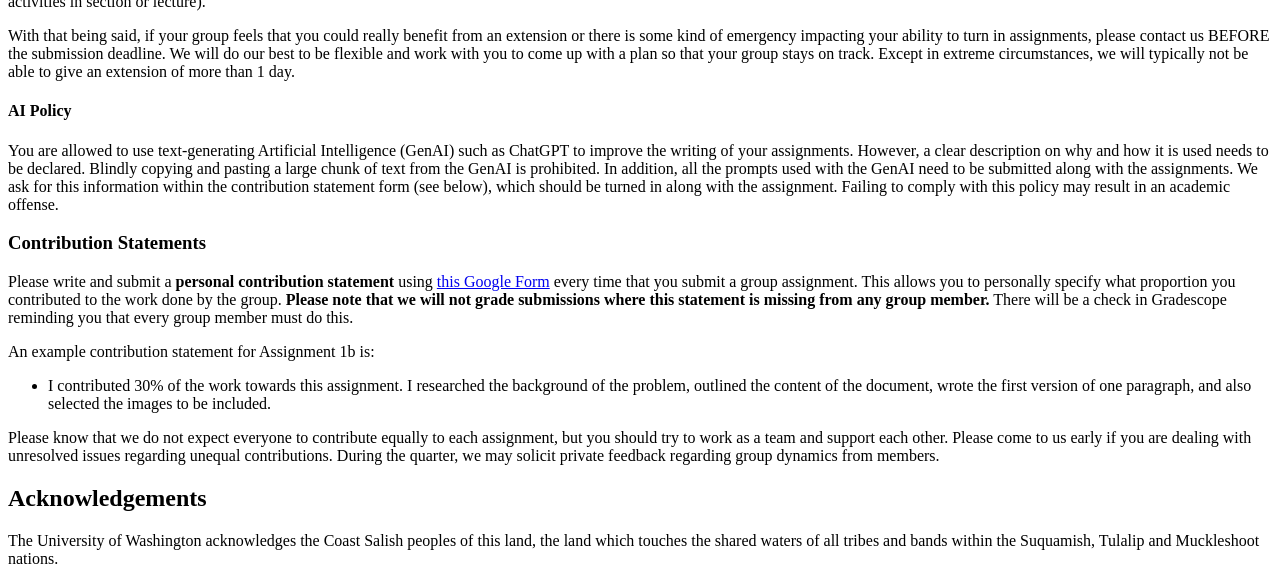
==== commit 5d0f9ff6: "Update course site for Spring 2026" ====
--- a/index.html
+++ b/index.html
@@ -106,9 +106,9 @@
         <p id="nb1-header" class="nav-box-header">Quick Links</p>
         <nav>
         <ul aria-labelledby="nb1-header">
-          <li><a href="https://canvas.uw.edu/courses/1861856" target="_blank" rel="noopener">Canvas</a></li>
-          <li><a href="https://www.gradescope.com/courses/1206586" target="_blank" rel="noopener">Gradescope</a></li>
-          <li><a href="https://edstem.org/us/courses/90086/discussion" target="_blank" rel="noopener">Ed</a></li>
+          <li><a href="https://canvas.uw.edu/courses/1883348" target="_blank" rel="noopener">Canvas</a></li>
+          <li><a href="https://www.gradescope.com/courses/1286054" target="_blank" rel="noopener">Gradescope</a></li>
+          <li><a href="https://edstem.org/us/courses/97060/discussion" target="_blank" rel="noopener">Ed</a></li>
            </ul>
         </nav>
         <!-- <p id="nb2-header" class="nav-box-header">Communications</p>
@@ -129,7 +129,7 @@
 
      <h1>CSE 440: Introduction to HCI</h1>
      
-     <h2>Winter 2026 Syllabus</h2>
+     <h2>Spring 2026 Syllabus</h2>
 
       <div class="section" id="description" data-href="index.html#description" data-level="0" class="side-nav-header" style="border-top: 0px">
       	<h2>Course Description</h2>
@@ -164,15 +164,21 @@
 			</a>
 		</div>
 		<div class="col-md-2">
-			<a href="https://aaleyahlewis.github.io/" target="_blank" rel="noopener">
-				<img src="img/AL.jpg" width=150><BR>
-				Aaleyah Lewis</a>
+			<a href="https://stef-zjw.github.io/" target="_blank" rel="noopener">
+				<img src="img/jiawenzhu.png" width=150><BR>
+				Jiawen Zhu</a>
 		</div>
 		<div class="col-md-2">
-			<a href="https://tbarrett553.github.io/acad_web/" target="_blank" rel="noopener">
-				<img src="img/teanna.png" width=150><BR>
-				Teanna Barrett</a>
+			<a href="https://homes.cs.washington.edu/~jessejm/" target="_blank" rel="noopener">
+				<img src="img/jesse.png" width=150><BR>
+				Jesse Martinez</a>
+		</div>		
+		<div class="col-md-2">
+			<a href="https://www.yumengma.com/" target="_blank" rel="noopener">
+				<img src="img/yumeng.png" width=150><BR>
+				Yumeng Ma</a>
 		</div>
+		
 	</div>
 
 	<p><span style="font-weight: bold;">Contact</span>: Please do not email us separately; instead, email all instructors at <a href="mailto:cse440-staff@cs.washington.edu">cse440-staff@cs.washington.edu</a>. Course staff will try to respond to emails within 24 hours. If you have an urgent matter, please place &ldquo;URGENT&rdquo; in the subject line of the email. We cannot guarantee that we will respond immediately to urgent emails, but we will do our best.&nbsp;</p>
@@ -180,8 +186,8 @@
 	<p><span style="font-weight: bold;">Class Time &amp; Location</span>: Tuesdays &amp; Thursdays, 10:00 AM - 11:20 AM, Location: CSE2 G10</p>
 	<p><span style="font-weight: bold;">Section Times &amp; Locations</span>:</p>
 	<ul>
-	   <li>A: Fridays, 11:30 AM - 12:20 PM in MGH 058</li>
-	   <li>B: Fridays, 1:30 PM - 2:20 PM in MGH 058</li>
+	   <li>A: Fridays, 11:30 AM - 12:20 PM in LOW 105</li>
+	   <li>B: Fridays, 1:30 PM - 2:20 PM in LOW 105</li>
 	</ul>
 	<p><span style="font-weight: bold;">Office Hours</span>:</p>
 	<ul>
@@ -277,17 +283,18 @@
 	<div class="subsection" id="theme"  data-href="index.html#theme" data-level="1" class="side-nav-header">
 	<h3 >Project Theme</h3>
 	<p>
-        Theme: Designing for Becoming in an Age of Generative AI
+        <!-- Theme: Designing for Becoming in an Age of Generative AI -->
+		 Theme: TBD
       </p>
-      <p>
+      <!-- <p>
         <a href="https://dl.acm.org/doi/pdf/10.1145/3613904.3641945" target="_blank">Dialectical activities</a> are practices that are valuable not because they lend to task completion or measurable outputs, but because they support an ongoing process of becoming—such as learning, relationship-building, creative development, and identity work. These activities are nonlinear, reflective, context-dependent, and resistant to quantification. Yet many interactive technologies are designed to optimize speed, output, and task completion—reflecting dominant productivity norms. As a result, these systems often privilege efficiency over agency, and completion over reflection, undermining the slow, dialectical processes through which people develop skills, values, and relationships.
       </p>
       <p>
         At the same time, generative AI (GenAI) is increasingly embedded in everyday workflows, shaping how people write, create, learn, and seek support. This shift introduces new possibilities: when thoughtfully designed, GenAI can expand access to dialectical practices, scaffold reflections, and reduce the demands that compete with the time and space required for the slow process of becoming. However for some communities and practices, it can amplify harm due to embedded structural inequities. From triaging <a href="https://academic.oup.com/edited-volume/59762/chapter-abstract/511416518?redirectedFrom=fulltext&login=false" target="_blank">bias</a> to combatting the <a href="https://truthout.org/articles/big-tech-data-centers-compound-decades-of-environmental-racism-in-the-south/" target="_blank">direct environmental threats of data centers</a>, user communities also have to weigh the consequences of integrating GenAI into their life.
       </p>
-
+xwxwxwxw
 	  <P>
-		In this project, you will work in teams to identify a specific community, learn about their needs and lived experiences through qualitative research, and design a community-grounded intervention that supports a dialectical activity. A central part of your work will be to critically decide whether, how, and to what extent GenAI should be incorporated—recognizing that effective designs may sit anywhere along a spectrum from no AI, to partial co-creation, to AI-intensive systems. 
+		In this project, you will woxwrk in teams to identify a specific community, learn about their needs and lived experiences through qualitative research, and design a community-grounded intervention that supports a dialectical activity. A central part of your work will be to critically decide whether, how, and to what extent GenAI should be incorporated—recognizing that effective designs may sit anywhere along a spectrum from no AI, to partial co-creation, to AI-intensive systems. 
 	  </P>
 	  <p>
 	  	For example, <a href="https://www.thewhatsupapp.co.uk/" target="_blank">WhatsUp</a> (no AI), <a href="https://helloalma.com/for-providers/resources/note-assist/" target="_blank">Note Assist</a> (partial co-creation), and <a href="https://replika.com/" target="_blank">Replika</a> (AI-intensive) are all designed to nurture mental wellness journeys. WhatsUp does not require AI because the design connects employees in the United Kingdom with existing mental health staff. Note Assist uses GenAI to generate initial session documentation for mental health professionals, but the final notes are determined by the user to maintain professional integrity. Replika utilizes the creativity of GenAI to help users curate a tailored companion for processing their emotions. Even within the same problem space, understanding the social context of the target user community is key to designing for their becoming in the age of GenAI. We encourage teams to similarly ground their design directions in the social context of their user communities.
@@ -304,7 +311,7 @@
 	  <ul>
 		<li>It is critical that you keep an open mind to learning about potential problems and challenges for your chosen community.</li>
 		<li>You need to consider a local community that you have access to throughout this course. This will require you to reach out to and interview members of this community (for example, professional artists may be difficult to access, but student or local craft groups may be easier to find).</li>
-	  </ul>
+	  </ul> -->
 		
 	<div class="subsection"  id="projstructure"  data-href="index.html#projstructure" data-level="1" class="side-nav-header">
 	<h3>Project Structure</h3>
@@ -317,6 +324,7 @@
 	</ul>
 	<p>Here are links to projects from prior offerings that can give you a feel for the type and scope of projects students have embarked on:</p>
 	<ul>
+		<li>Winter 2026- <a href="https://courses.cs.washington.edu/courses/cse440/26wi/projects/" target="_blank" rel="noopener">https://courses.cs.washington.edu/courses/cse440/25sp/projects</a></li>
 		<li>Spring 2025 - <a href="https://courses.cs.washington.edu/courses/cse440/25sp/projects/" target="_blank" rel="noopener">https://courses.cs.washington.edu/courses/cse440/25sp/projects</a></li>
 		<!--<li>Winter 2023 - <a href="https://courses.cs.washington.edu/courses/cse440/23wi/projects" target="_blank" rel="noopener">https://courses.cs.washington.edu/courses/cse440/23wi/projects</a></li>
 		<li>Autumn 2022 - <a href="https://courses.cs.washington.edu/courses/cse440/22au/projects" target="_blank" rel="noopener">https://courses.cs.washington.edu/courses/cse440/22au/projects</a></li>
@@ -372,7 +380,7 @@
 	<h3 >Submissions</h3>
 
 		<P> We will provide Google Drive folders for each group where you will be expected to create Google Docs files for each of your reports and collaborate on writing the reports within them. Make sure to do your collaborative writing within this document. We will ask for edit access to each doc to be able to review your edit history and to leave comments on the text.</P>
-	<p>When it comes time to submit, you should then turn your Google Doc into a PDF and upload the PDF to Gradescope. Reminder - submissions should be in PDF format (i.e., not plain text, not Word). The PDF should be printable, containing everything we need to review and grade the assignment (e.g., your names). We will use <a href="https://www.gradescope.com/courses/1206586" target="_blank" rel="noopener"><span style="font-weight: bold;">Gradescope</span></a> for groups to submit their assignments and receive feedback.&nbsp;</p>
+	<p>When it comes time to submit, you should then turn your Google Doc into a PDF and upload the PDF to Gradescope. Reminder - submissions should be in PDF format (i.e., not plain text, not Word). The PDF should be printable, containing everything we need to review and grade the assignment (e.g., your names). We will use <a href="https://www.gradescope.com/courses/1286054" target="_blank" rel="noopener"><span style="font-weight: bold;">Gradescope</span></a> for groups to submit their assignments and receive feedback.&nbsp;</p>
 	
 	<h4>Late Policy</h4>
 	<P>
@@ -391,7 +399,7 @@
   <h3 >Contribution Statements</h3>
 	
 	<P>
-	Please write and submit a <b>personal contribution statement</b> using <a href="https://docs.google.com/forms/d/e/1FAIpQLSc3450Y1HNl81QUPgl5lJuwTgveJ8yhrMcNnHlGFKrP9Cb1HA/viewform?usp=header" target="_blank">this Google Form</a> every time that you 
+	Please write and submit a <b>personal contribution statement</b> using <a href="https://docs.google.com/forms/d/e/1FAIpQLSdUzsWVK_IXLW4YsvR3GeEyUcTn8ItJFIaEOb2i8pcIVGwAyA/viewform?usp=dialog" target="_blank">this Google Form</a> every time that you 
 	submit a group assignment. This allows you to personally specify what proportion you contributed to the work done by the group. 
 	<b>Please note that we will not grade submissions where this statement is missing from any group member.</b> There will be a check in Gradescope reminding you that every group member must do this.
 </p>
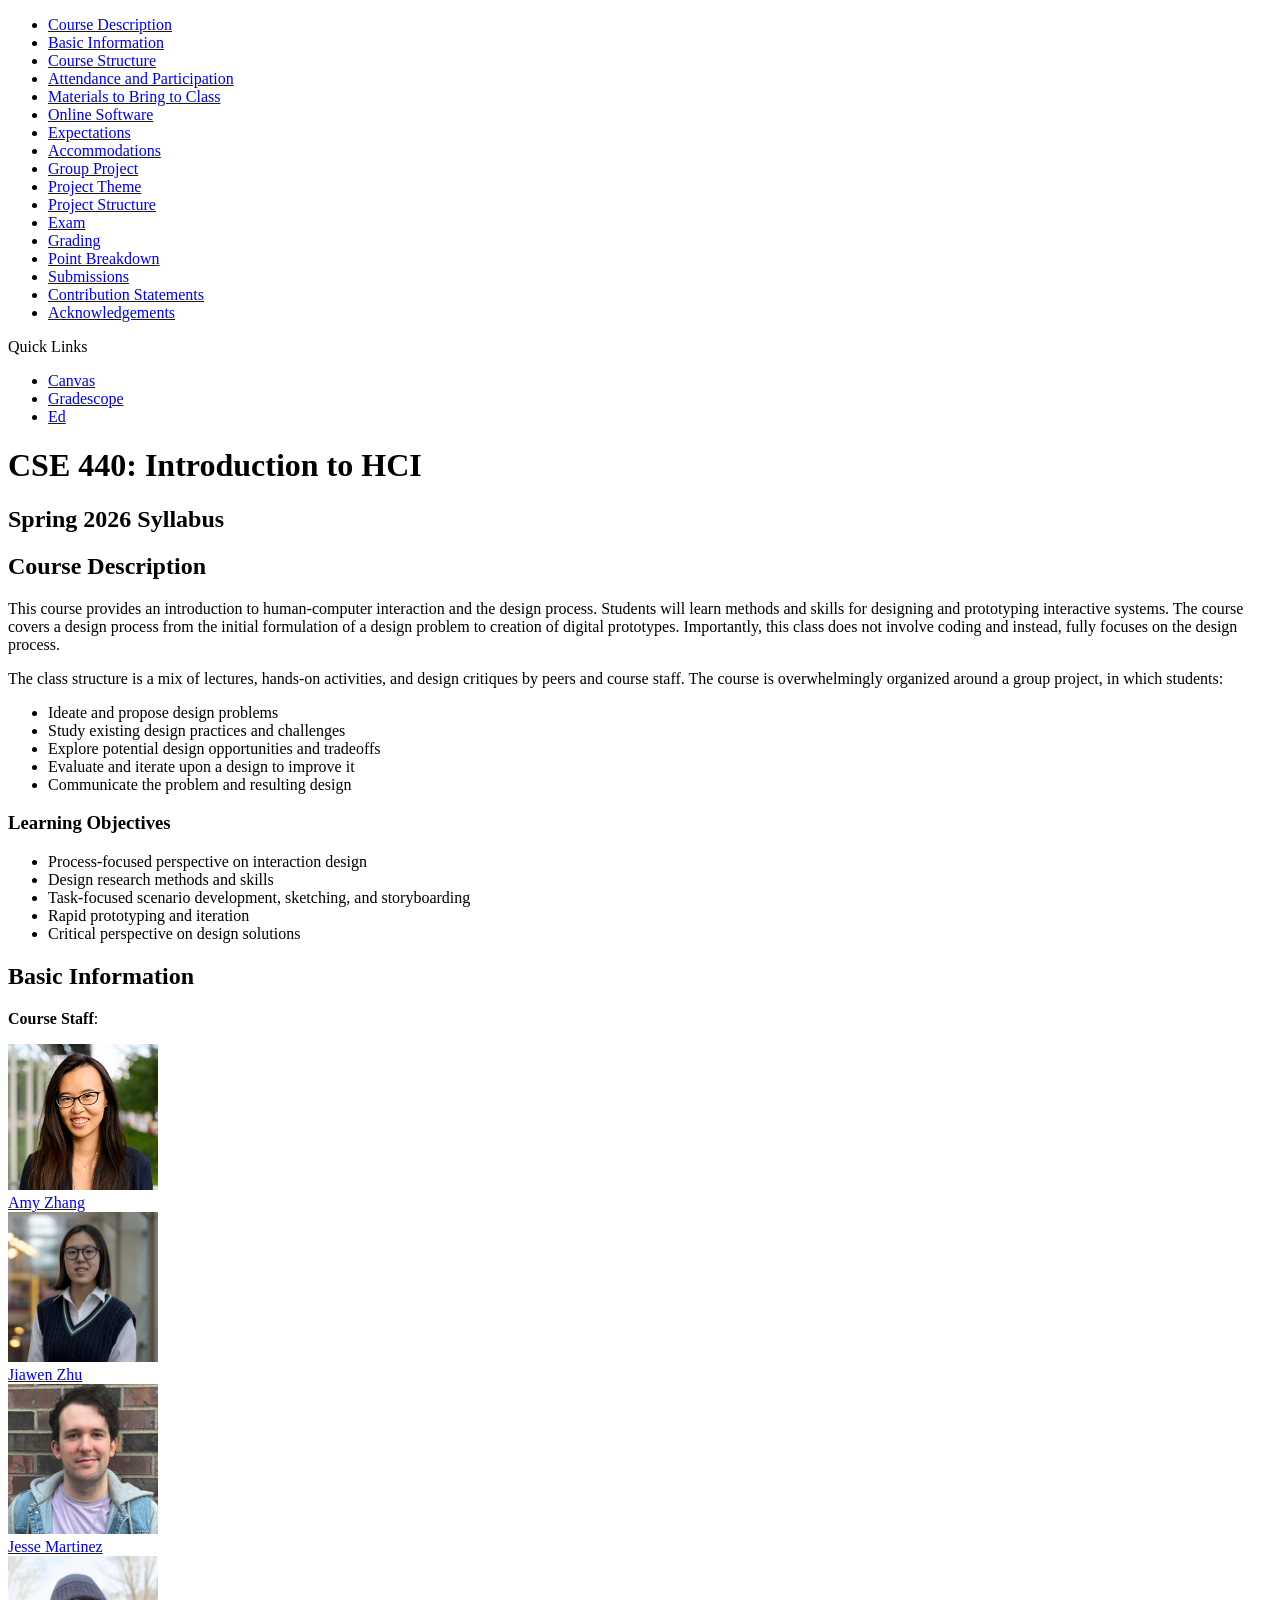
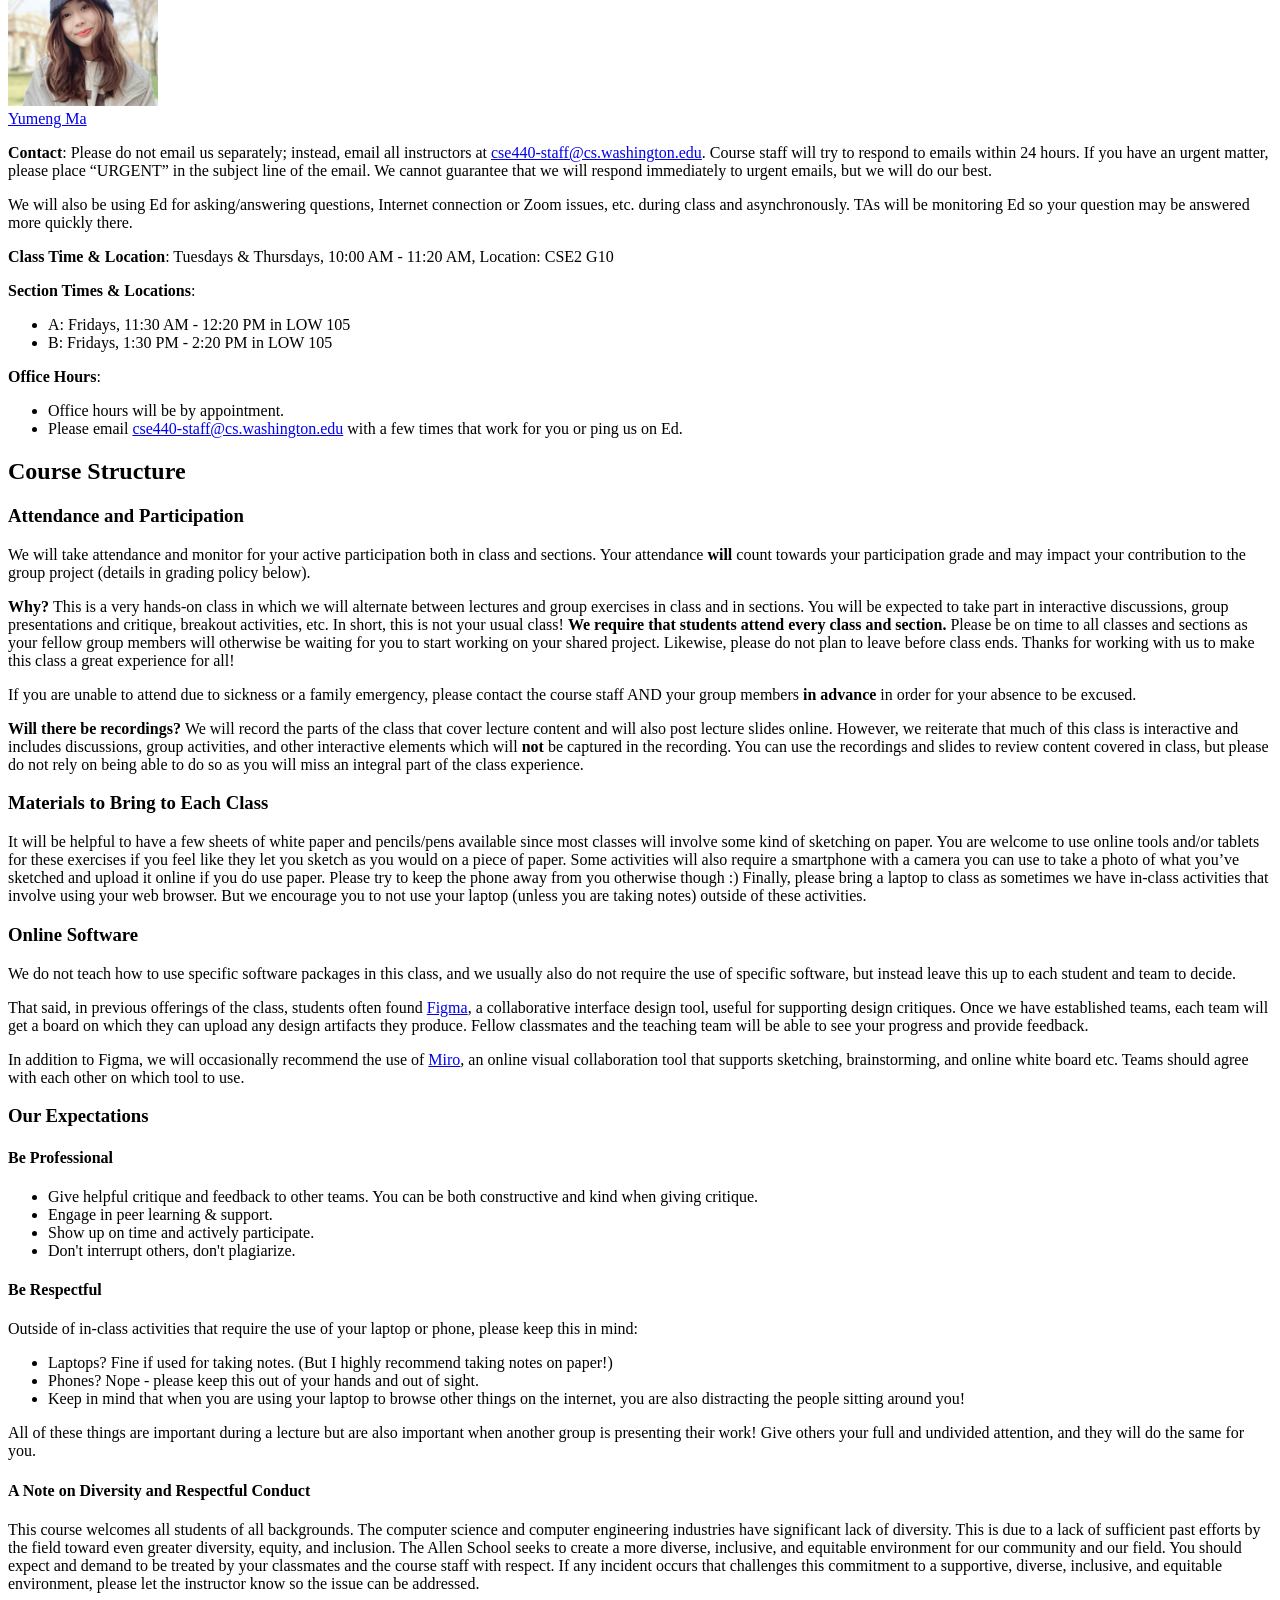
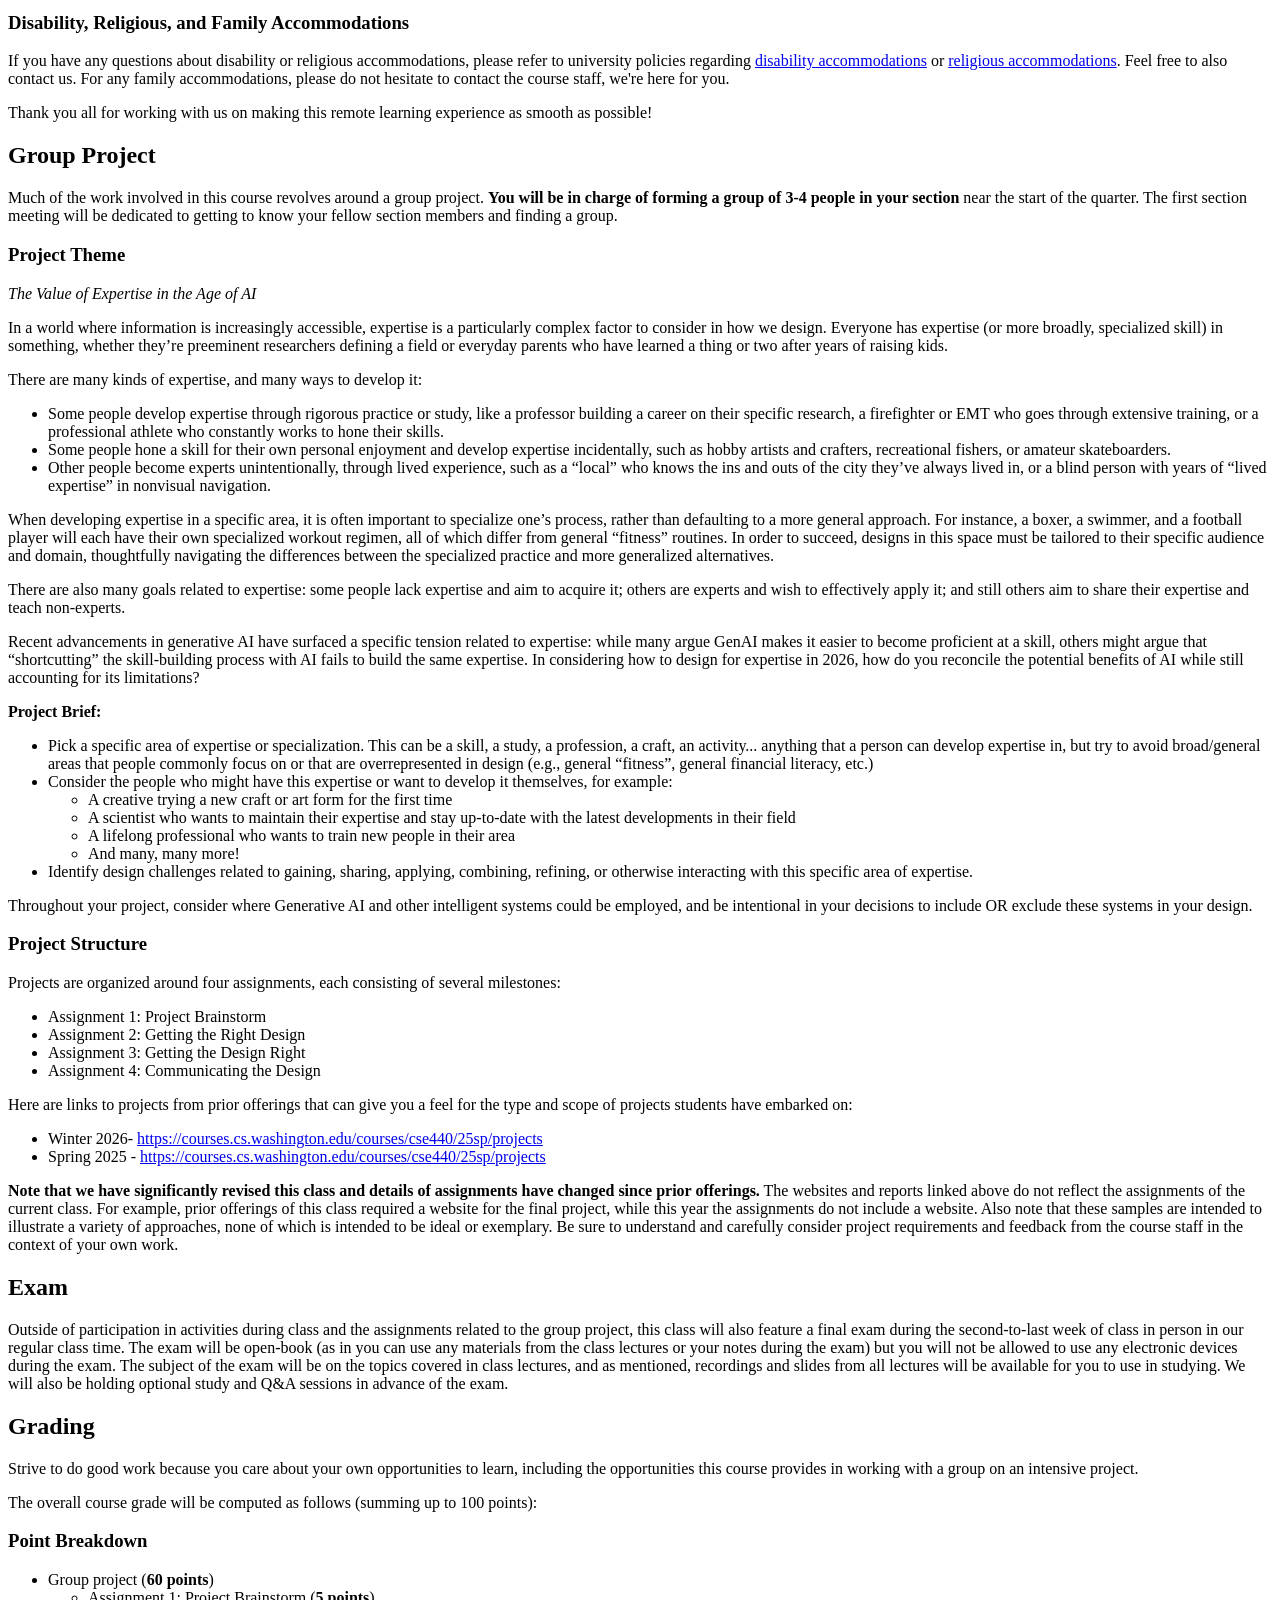
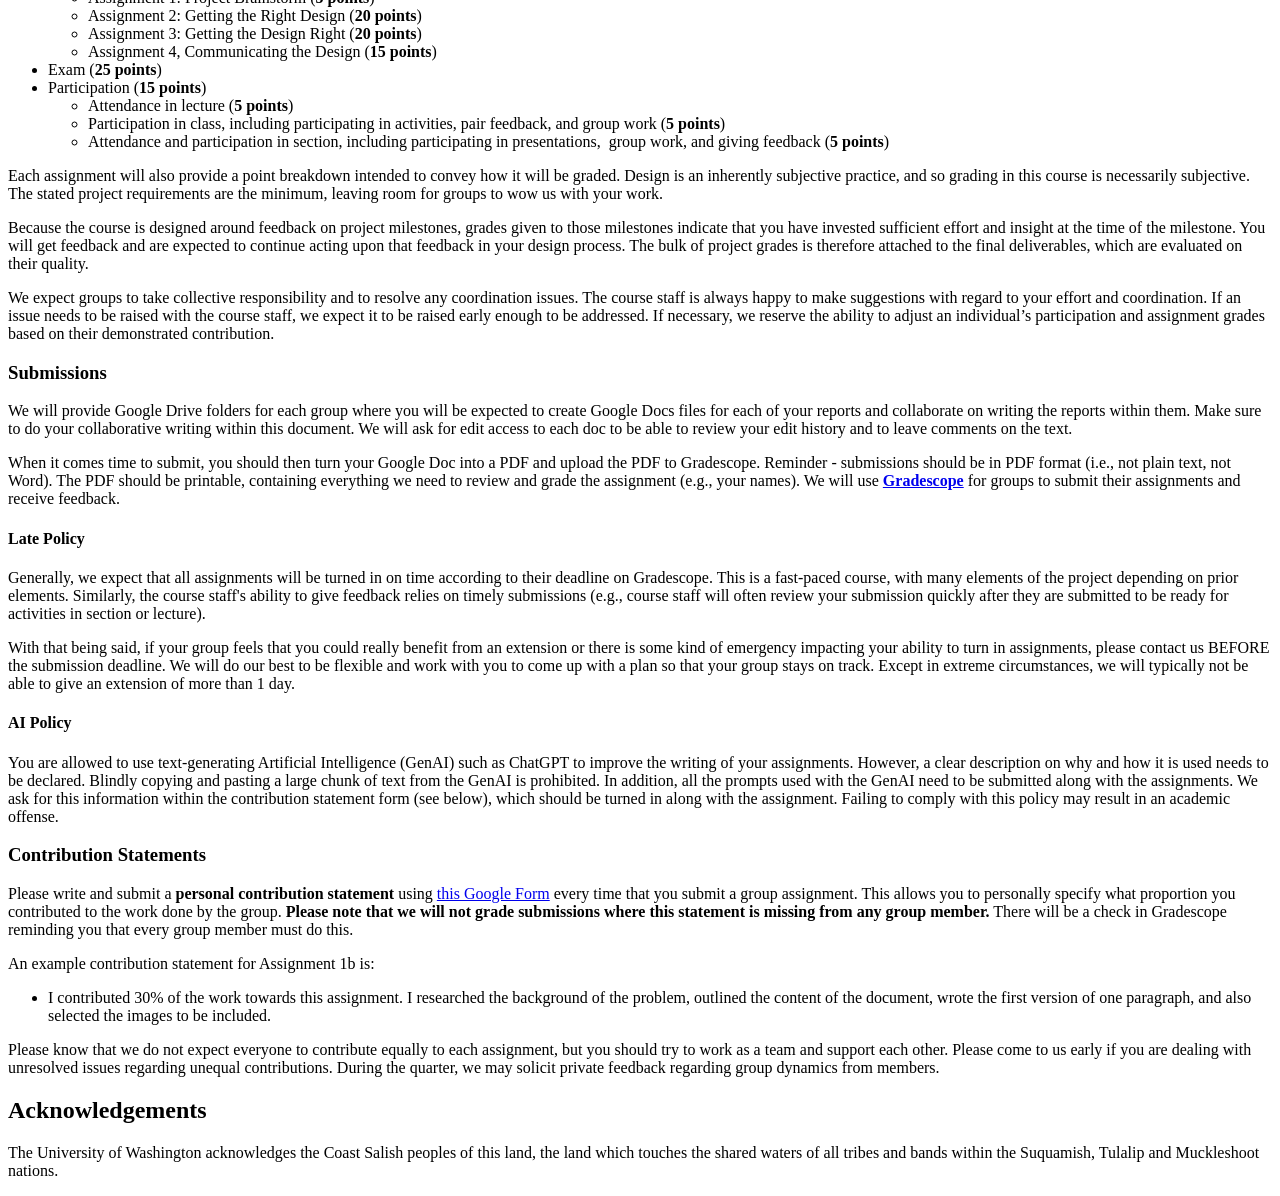
==== commit af7a40bc: "added assignment links and project theme" ====
--- a/index.html
+++ b/index.html
@@ -281,37 +281,56 @@
 	</p>
 	
 	<div class="subsection" id="theme"  data-href="index.html#theme" data-level="1" class="side-nav-header">
-	<h3 >Project Theme</h3>
-	<p>
-        <!-- Theme: Designing for Becoming in an Age of Generative AI -->
-		 Theme: TBD
-      </p>
-      <!-- <p>
-        <a href="https://dl.acm.org/doi/pdf/10.1145/3613904.3641945" target="_blank">Dialectical activities</a> are practices that are valuable not because they lend to task completion or measurable outputs, but because they support an ongoing process of becoming—such as learning, relationship-building, creative development, and identity work. These activities are nonlinear, reflective, context-dependent, and resistant to quantification. Yet many interactive technologies are designed to optimize speed, output, and task completion—reflecting dominant productivity norms. As a result, these systems often privilege efficiency over agency, and completion over reflection, undermining the slow, dialectical processes through which people develop skills, values, and relationships.
-      </p>
-      <p>
-        At the same time, generative AI (GenAI) is increasingly embedded in everyday workflows, shaping how people write, create, learn, and seek support. This shift introduces new possibilities: when thoughtfully designed, GenAI can expand access to dialectical practices, scaffold reflections, and reduce the demands that compete with the time and space required for the slow process of becoming. However for some communities and practices, it can amplify harm due to embedded structural inequities. From triaging <a href="https://academic.oup.com/edited-volume/59762/chapter-abstract/511416518?redirectedFrom=fulltext&login=false" target="_blank">bias</a> to combatting the <a href="https://truthout.org/articles/big-tech-data-centers-compound-decades-of-environmental-racism-in-the-south/" target="_blank">direct environmental threats of data centers</a>, user communities also have to weigh the consequences of integrating GenAI into their life.
-      </p>
-xwxwxwxw
-	  <P>
-		In this project, you will woxwrk in teams to identify a specific community, learn about their needs and lived experiences through qualitative research, and design a community-grounded intervention that supports a dialectical activity. A central part of your work will be to critically decide whether, how, and to what extent GenAI should be incorporated—recognizing that effective designs may sit anywhere along a spectrum from no AI, to partial co-creation, to AI-intensive systems. 
-	  </P>
-	  <p>
-	  	For example, <a href="https://www.thewhatsupapp.co.uk/" target="_blank">WhatsUp</a> (no AI), <a href="https://helloalma.com/for-providers/resources/note-assist/" target="_blank">Note Assist</a> (partial co-creation), and <a href="https://replika.com/" target="_blank">Replika</a> (AI-intensive) are all designed to nurture mental wellness journeys. WhatsUp does not require AI because the design connects employees in the United Kingdom with existing mental health staff. Note Assist uses GenAI to generate initial session documentation for mental health professionals, but the final notes are determined by the user to maintain professional integrity. Replika utilizes the creativity of GenAI to help users curate a tailored companion for processing their emotions. Even within the same problem space, understanding the social context of the target user community is key to designing for their becoming in the age of GenAI. We encourage teams to similarly ground their design directions in the social context of their user communities.
-	  </p>
-
-	  <p>Broad Project Directions: </p>
-	  <ul>
-		<li>Supporting ongoing relational work (e.g.,friendship, mentorship, mutual aid, community care)</li>
-		<li>Supporting creative development (e.g.,writing, art, music, or crafting)</li>
-		<li>Supporting identity work, self-exploration, or personal growth</li>
-	  </ul>
-	
-	  <p>Additional Critical Considerations: </p>
-	  <ul>
-		<li>It is critical that you keep an open mind to learning about potential problems and challenges for your chosen community.</li>
-		<li>You need to consider a local community that you have access to throughout this course. This will require you to reach out to and interview members of this community (for example, professional artists may be difficult to access, but student or local craft groups may be easier to find).</li>
-	  </ul> -->
+<h3>Project Theme</h3>
+<p><em>The Value of Expertise in the Age of AI</em></p>
+
+<p>
+  In a world where information is increasingly accessible, expertise is a particularly complex factor to consider in how we design. Everyone has expertise (or more broadly, specialized skill) in something, whether they’re preeminent researchers defining a field or everyday parents who have learned a thing or two after years of raising kids.
+</p>
+
+<p>There are many kinds of expertise, and many ways to develop it:</p>
+
+<ul>
+  <li>Some people develop expertise through rigorous practice or study, like a professor building a career on their specific research, a firefighter or EMT who goes through extensive training, or a professional athlete who constantly works to hone their skills.</li>
+  <li>Some people hone a skill for their own personal enjoyment and develop expertise incidentally, such as hobby artists and crafters, recreational fishers, or amateur skateboarders.</li>
+  <li>Other people become experts unintentionally, through lived experience, such as a “local” who knows the ins and outs of the city they’ve always lived in, or a blind person with years of “lived expertise” in nonvisual navigation.</li>
+</ul>
+
+<p>
+  When developing expertise in a specific area, it is often important to specialize one’s process, rather than defaulting to a more general approach. For instance, a boxer, a swimmer, and a football player will each have their own specialized workout regimen, all of which differ from general “fitness” routines. In order to succeed, designs in this space must be tailored to their specific audience and domain, thoughtfully navigating the differences between the specialized practice and more generalized alternatives.
+</p>
+
+<p>
+  There are also many goals related to expertise: some people lack expertise and aim to acquire it; others are experts and wish to effectively apply it; and still others aim to share their expertise and teach non-experts.
+</p>
+
+<p>
+  Recent advancements in generative AI have surfaced a specific tension related to expertise: while many argue GenAI makes it easier to become proficient at a skill, others might argue that “shortcutting” the skill-building process with AI fails to build the same expertise. In considering how to design for expertise in 2026, how do you reconcile the potential benefits of AI while still accounting for its limitations?
+</p>
+
+<p><strong>Project Brief:</strong></p>
+
+<ul>
+  <li>
+    Pick a specific area of expertise or specialization. This can be a skill, a study, a profession, a craft, an activity... anything that a person can develop expertise in, but try to avoid broad/general areas that people commonly focus on or that are overrepresented in design (e.g., general “fitness”, general financial literacy, etc.)
+  </li>
+  <li>
+    Consider the people who might have this expertise or want to develop it themselves, for example:
+    <ul>
+      <li>A creative trying a new craft or art form for the first time</li>
+      <li>A scientist who wants to maintain their expertise and stay up-to-date with the latest developments in their field</li>
+      <li>A lifelong professional who wants to train new people in their area</li>
+      <li>And many, many more!</li>
+    </ul>
+  </li>
+  <li>
+    Identify design challenges related to gaining, sharing, applying, combining, refining, or otherwise interacting with this specific area of expertise.
+  </li>
+</ul>
+
+<p>
+  Throughout your project, consider where Generative AI and other intelligent systems could be employed, and be intentional in your decisions to include OR exclude these systems in your design.
+</p>
 		
 	<div class="subsection"  id="projstructure"  data-href="index.html#projstructure" data-level="1" class="side-nav-header">
 	<h3>Project Structure</h3>
